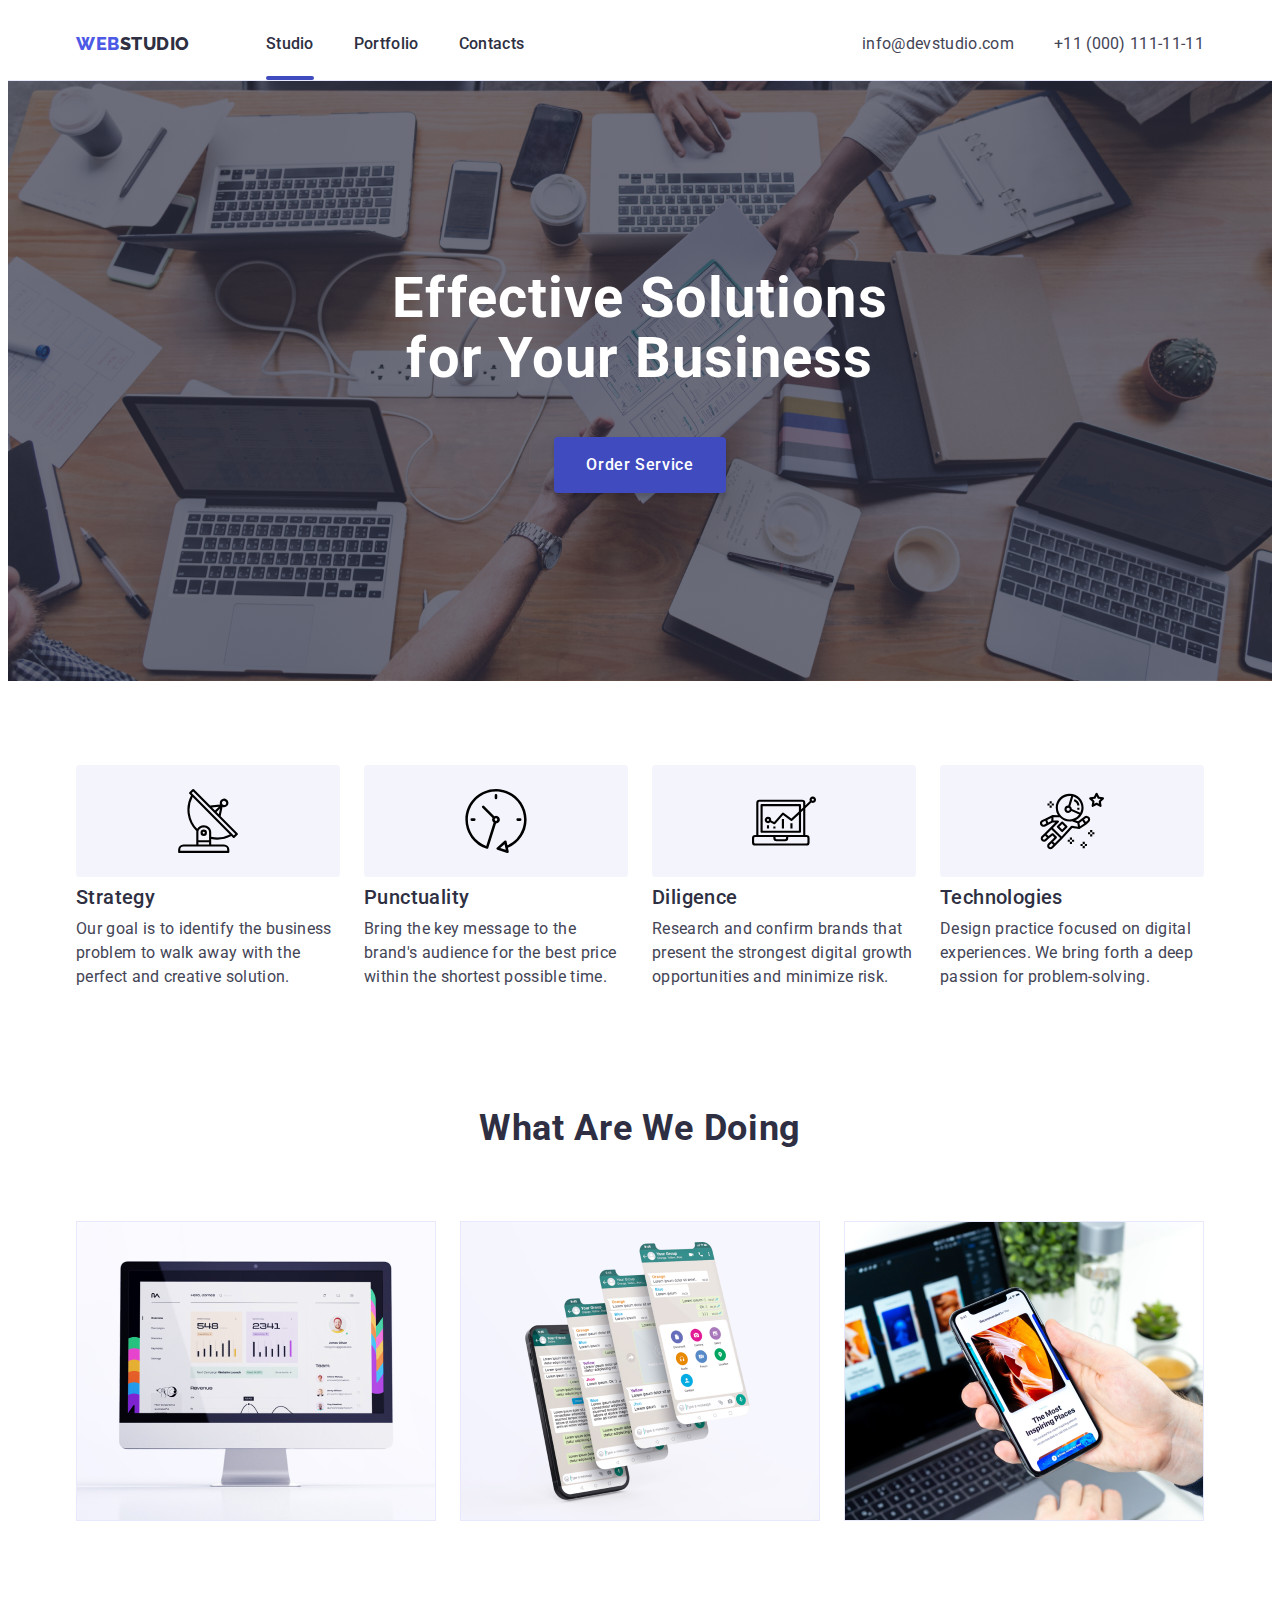
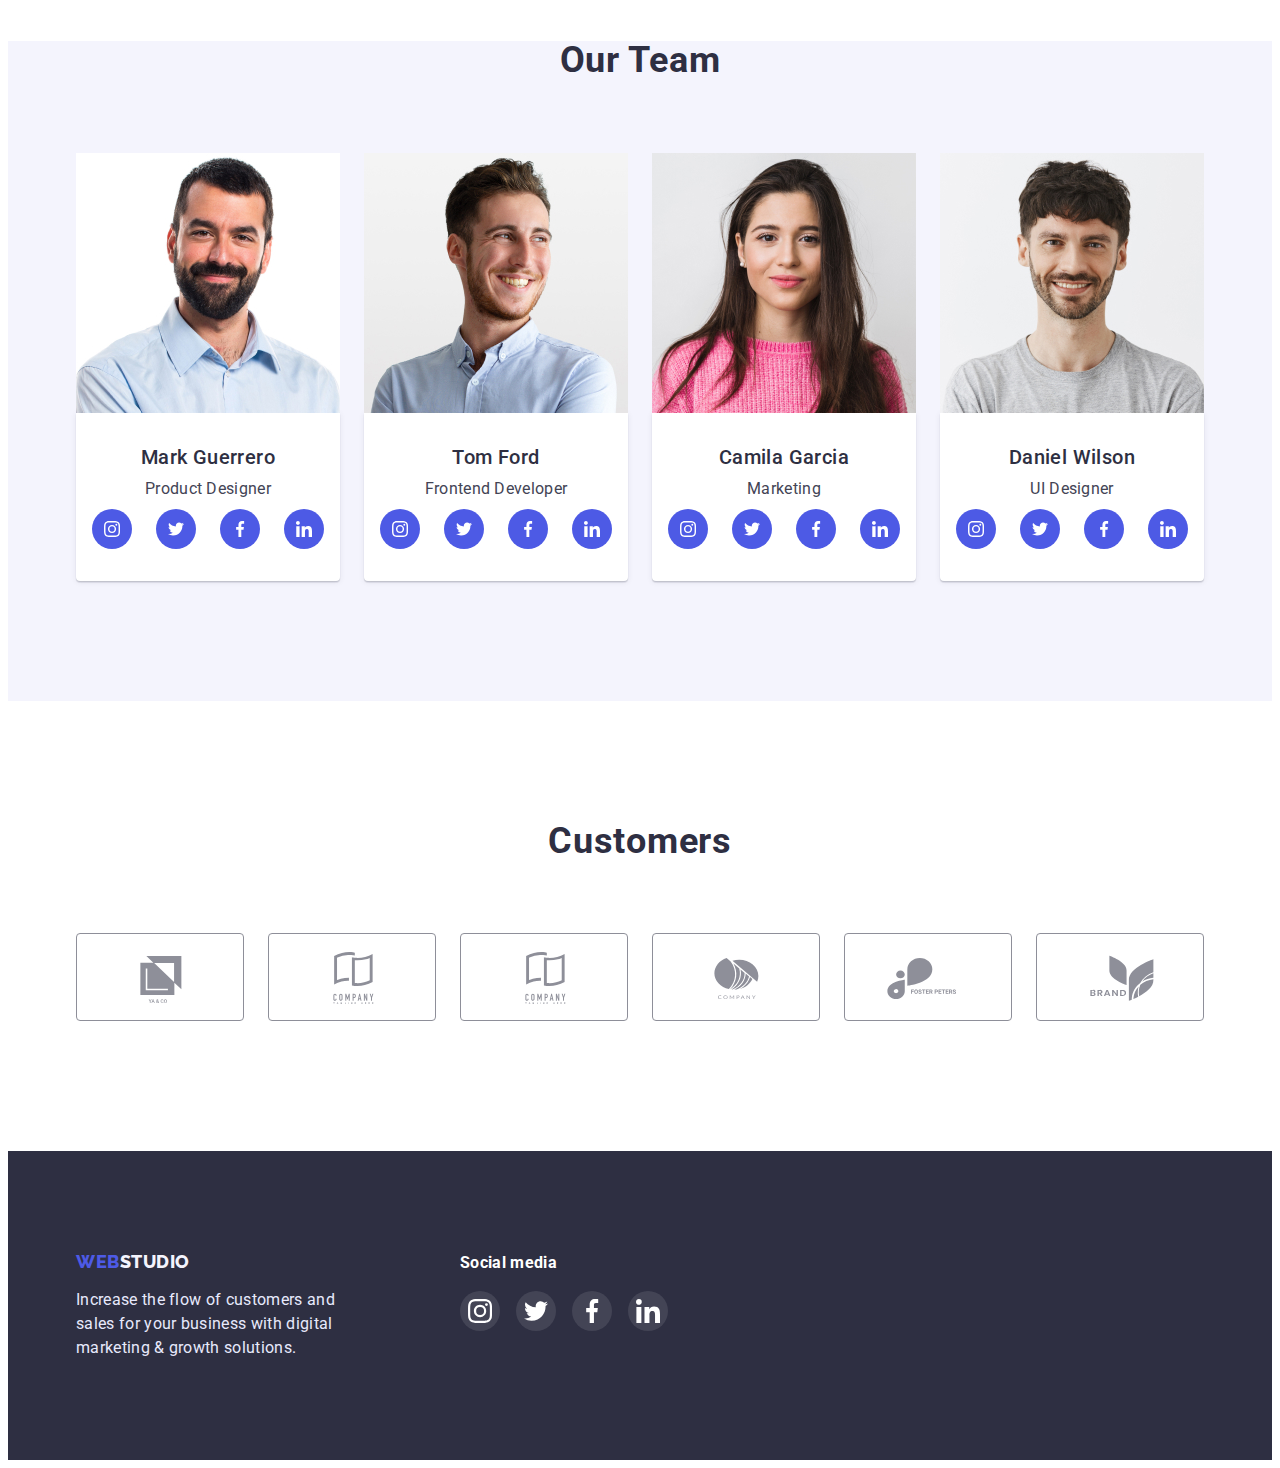
==== index.html @ 34b6ccda "Initial commit" ====
<!DOCTYPE html>
<html lang="en">
  <head>
    <meta charset="UTF-8" />
    <meta http-equiv="X-UA-Compatible" content="IE=edge" />
    <meta name="viewport" content="width=device-width, initial-scale=1.0" />
    <title>Web Studio</title>
    <link rel="preconnect" href="https://fonts.googleapis.com" />
    <link rel="preconnect" href="https://fonts.gstatic.com" crossorigin />
    <link
      href="https://fonts.googleapis.com/css2?family=Raleway:wght@800&family=Roboto:wght@400;500;700;900&display=swap"
      rel="stylesheet"
    />
    <link
      rel="stylesheet"
      href="https://cdnjs.cloudflare.com/ajax/libs/modern-normalize/1.1.0/modern-normalize.min.css"
      integrity="sha512-wpPYUAdjBVSE4KJnH1VR1HeZfpl1ub8YT/NKx4PuQ5NmX2tKuGu6U/JRp5y+Y8XG2tV+wKQpNHVUX03MfMFn9Q=="
      crossorigin="anonymous"
      referrerpolicy="no-referrer"
    />
    <link rel="stylesheet" href="./css/styles.css" />
  </head>

  <body class="page">
    <!--Шапка сайту -->
    <header class="page-header link">
      <div class="container header-container">
        <nav class="header-nav">
          <a class="page-header-logo link" href="./index.html">
            <span class="web-header">WEB</span>
            <span class="studio-header">Studio</span>
          </a>
          <ul class="site-nav list">
            <li class="site-nav-contacts active">
              <a class="pages-studio link" href="./index.html">Studio</a>
            </li>
            <li class="site-nav-contacts">
              <a class="pages-portfolio link" href="./portfolio.html"
                >Portfolio</a
              >
            </li>
            <li class="site-nav-contacts">
              <a class="pages-contacts link" href="">Contacts</a>
            </li>
          </ul>
        </nav>
        <address class="contacts list">
          <ul class="adress-nav list">
            <li class="adress-nav-contacts list">
              <a class="communication link" href="mailto:info@devstudio.com"
                >info@devstudio.com</a
              >
            </li>
            <li class="adress-nav-contacts list">
              <a class="communication link" href="tel:+110001111111"
                >+11 (000) 111-11-11</a
              >
            </li>
          </ul>
        </address>
      </div>
    </header>
    <!-- Герой -->
    <main>
      <section class="hero-index">
        <div class="container hero-wrap">
          <h1 class="title">Effective Solutions for Your Business</h1>
          <button class="order-service btn" data-modal-open type="button">
            Order Service
          </button>
        </div>
      </section>
      <section>
        <div class="container advantages-list">
          <h2 hidden class="hello">features</h2>
          <ul class="our-advantages list">
            <li class="advantages-strategy items">
              <div class="advantages-kart">
                <a class="advantages-link link" href>
                  <svg width="64px" height="64px" class="svg-icon-advantages">
                    <use href="./images/icons.svg#icon-antenna"></use>
                  </svg>
                </a>
                <h3 class="advantages">Strategy</h3>
                <p class="advantages-text">
                  Our goal is to identify the business problem to walk away with
                  the perfect and creative solution.
                </p>
              </div>
            </li>
            <li class="advantages-punctuality items">
              <div class="advantages-kart">
                <a class="advantages-link link" href>
                  <svg width="64px" height="64px" class="svg-icon-advantages">
                    <use href="./images/icons.svg#icon-clock"></use>
                  </svg>
                </a>
                <h3 class="advantages">Punctuality</h3>
                <p class="advantages-text">
                  Bring the key message to the brand's audience for the best
                  price within the shortest possible time.
                </p>
              </div>
            </li>
            <li class="advantages-diligence items">
              <div class="advantages-kart">
                <a class="advantages-link link" href>
                  <svg width="64px" height="64px" class="svg-icon-advantages">
                    <use href="./images/icons.svg#icon-diagram"></use>
                  </svg>
                </a>
                <h3 class="advantages">Diligence</h3>
                <p class="advantages-text">
                  Research and confirm brands that present the strongest digital
                  growth opportunities and minimize risk.
                </p>
              </div>
            </li>
            <li class="advantages-technologies items">
              <div class="advantages-kart">
                <a class="advantages-link link" href>
                  <svg width="64px" height="64px" class="svg-icon-advantages">
                    <use href="./images/icons.svg#icon-astronaut"></use>
                  </svg>
                </a>
                <h3 class="advantages">Technologies</h3>
                <p class="advantages-text">
                  Design practice focused on digital experiences. We bring forth
                  a deep passion for problem-solving.
                </p>
              </div>
            </li>
          </ul>
        </div>
      </section>
      <section>
        <div class="container tools">
          <h2 class="title-tools">What are we doing</h2>
          <ul class="tools-out list">
            <li>
              <img
                class="komp"
                src="./images/img/img1.jpg"
                alt="komp"
                width="360"
                height="300"
              />
            </li>
            <li>
              <img
                class="smartfon"
                src="./images/img/img2.jpg"
                alt="smartfon"
                width="360"
                height="300"
              />
            </li>
            <li>
              <img
                class="kombi"
                src="./images/img/img3.jpg"
                alt="kombi"
                width="360"
                height="300"
              />
            </li>
          </ul>
        </div>
      </section>
      <!-- section 4 -->
      <section class="teams-list">
        <div class="container out-team">
          <h2 class="teams">Our Team</h2>
          <ul class="team-information list">
            <li class="team-member">
              <img
                class="team-foto"
                src="./images/team/TeamCard1.jpg"
                alt="foto"
                width="264"
                height="260"
              />
              <div class="team-info">
                <h3 class="advantages-team">Mark Guerrero</h3>
                <p class="text-team">Product Designer</p>
                <ul class="soc-list list">
                  <li class="soc-item">
                    <a class="soc-link link" href="#">
                      <svg width="16px" height="16px" class="svg-icon">
                        <use href="./images/icons.svg#icon-instagram-1-1"></use>
                      </svg>
                    </a>
                  </li>
                  <li class="soc-item">
                    <a class="soc-link link" href="#">
                      <svg width="16px" height="16px" class="svg-icon">
                        <use href="./images/icons.svg#icon-twitter-1-1"></use>
                      </svg>
                    </a>
                  </li>
                  <li class="soc-item">
                    <a class="soc-link link" href="#">
                      <svg width="16px" height="16px" class="svg-icon">
                        <use href="./images/icons.svg#icon-facebook-1-1"></use>
                      </svg>
                    </a>
                  </li>
                  <li class="soc-item">
                    <a class="soc-link link" href="#">
                      <svg width="16px" height="16px" class="svg-icon">
                        <use href="./images/icons.svg#icon-linkedin-1-1"></use>
                      </svg>
                    </a>
                  </li>
                </ul>
              </div>
            </li>
            <li class="team-member">
              <img
                class="team-foto"
                src="./images/team/TeamCard2.jpg"
                alt="foto"
                width="264"
                height="260"
              />
              <div class="team-info">
                <h3 class="advantages-team">Tom Ford</h3>
                <p class="text-team">Frontend Developer</p>
                <ul class="soc-list list">
                  <li class="soc-item">
                    <a class="soc-link link" href>
                      <svg width="16px" height="16px" class="svg-icon">
                        <use href="./images/icons.svg#icon-instagram-1-1"></use>
                      </svg>
                    </a>
                  </li>
                  <li class="soc-item">
                    <a class="soc-link link" href>
                      <svg width="16px" height="16px" class="svg-icon">
                        <use href="./images/icons.svg#icon-twitter-1-1"></use>
                      </svg>
                    </a>
                  </li>
                  <li class="soc-item">
                    <a class="soc-link link" href>
                      <svg width="16px" height="16px" class="svg-icon">
                        <use href="./images/icons.svg#icon-facebook-1-1"></use>
                      </svg>
                    </a>
                  </li>
                  <li class="soc-item">
                    <a class="soc-link link" href>
                      <svg width="16px" height="16px" class="svg-icon">
                        <use href="./images/icons.svg#icon-linkedin-1-1"></use>
                      </svg>
                    </a>
                  </li>
                </ul>
              </div>
            </li>
            <li class="team-member">
              <img
                class="team-foto"
                src="./images/team/TeamCard3.jpg"
                alt="foto"
                width="264"
                height="260"
              />
              <div class="team-info">
                <h3 class="advantages-team">Camila Garcia</h3>
                <p class="text-team">Marketing</p>
                <ul class="soc-list list">
                  <li class="soc-item">
                    <a class="soc-link link" href>
                      <svg width="16px" height="16px" class="svg-icon">
                        <use href="./images/icons.svg#icon-instagram-1-1"></use>
                      </svg>
                    </a>
                  </li>
                  <li class="soc-item">
                    <a class="soc-link link" href>
                      <svg width="16px" height="16px" class="svg-icon">
                        <use href="./images/icons.svg#icon-twitter-1-1"></use>
                      </svg>
                    </a>
                  </li>
                  <li class="soc-item">
                    <a class="soc-link link" href>
                      <svg width="16px" height="16px" class="svg-icon">
                        <use href="./images/icons.svg#icon-facebook-1-1"></use>
                      </svg>
                    </a>
                  </li>
                  <li class="soc-item">
                    <a class="soc-link link" href>
                      <svg width="16px" height="16px" class="svg-icon">
                        <use href="./images/icons.svg#icon-linkedin-1-1"></use>
                      </svg>
                    </a>
                  </li>
                </ul>
              </div>
            </li>
            <li class="team-member">
              <img
                class="team-foto"
                src="./images/team/TeamCard4.jpg"
                alt="foto"
                width="264"
                height="260"
              />
              <div class="team-info">
                <h3 class="advantages-team">Daniel Wilson</h3>
                <p class="text-team">UI Designer</p>
                <ul class="soc-list list">
                  <li class="soc-item">
                    <a class="soc-link link" href>
                      <svg width="16px" height="16px" class="svg-icon">
                        <use href="./images/icons.svg#icon-instagram-1-1"></use>
                      </svg>
                    </a>
                  </li>
                  <li class="soc-item">
                    <a class="soc-link link" href>
                      <svg width="16px" height="16px" class="svg-icon">
                        <use href="./images/icons.svg#icon-twitter-1-1"></use>
                      </svg>
                    </a>
                  </li>
                  <li class="soc-item">
                    <a class="soc-link link" href>
                      <svg width="16px" height="16px" class="svg-icon">
                        <use href="./images/icons.svg#icon-facebook-1-1"></use>
                      </svg>
                    </a>
                  </li>
                  <li class="soc-item">
                    <a class="soc-link link" href>
                      <svg width="16px" height="16px" class="svg-icon">
                        <use href="./images/icons.svg#icon-linkedin-1-1"></use>
                      </svg>
                    </a>
                  </li>
                </ul>
              </div>
            </li>
          </ul>
        </div>
      </section>
      <!-- section 5 -->
      <section>
        <div class="container customers-lists">
          <h2 class="customers">Customers</h2>
          <ul class="Customers-list list">
            <li class="customers-item">
              <a class="customer-link link" href>
                <svg width="104px" height="56px" class="svg-icon-cust">
                  <use href="./images/icons.svg#icon-Logo-1"></use>
                </svg>
              </a>
            </li>
            <li class="customers-item">
              <a class="customer-link link" href>
                <svg width="104px" height="56px" class="svg-icon-cust">
                  <use href="./images/icons.svg#icon-Logo-2"></use>
                </svg>
              </a>
            </li>
            <li class="customers-item">
              <a class="customer-link link" href>
                <svg width="104px" height="56px" class="svg-icon-cust">
                  <use href="./images/icons.svg#icon-Logo-2"></use>
                </svg>
              </a>
            </li>
            <li class="customers-item">
              <a class="customer-link link" href>
                <svg width="104px" height="56px" class="svg-icon-cust">
                  <use href="./images/icons.svg#icon-Logo-3"></use>
                </svg>
              </a>
            </li>
            <li class="customers-item">
              <a class="customer-link link" href>
                <svg width="104px" height="56px" class="svg-icon-cust">
                  <use href="./images/icons.svg#icon-Logo-4"></use>
                </svg>
              </a>
            </li>
            <li class="customers-item">
              <a class="customer-link link" href>
                <svg width="104px" height="56px" class="svg-icon-cust">
                  <use href="./images/icons.svg#icon-Logo-5"></use>
                </svg>
              </a>
            </li>
          </ul>
        </div>
      </section>
    </main>

    <!-- Підвал -->
    <footer class="page-footer">
      <div class="container footer-container-top">
        <div class="footer-container">
          <a class="page-footer-logo link" href="./index.html">
            <span class="web-header">WEB</span>
            <span class="studio-footer">Studio</span>
          </a>
          <p class="footer-text">
            Increase the flow of customers and sales for your business with
            digital marketing & growth solutions.
          </p>
        </div>
        <div class="soc-footer">
          <h3 class="soc-media">Social media</h3>
          <ul class="footer-lincs list">
            <li class="soc-item-footer">
              <a class="soc-link-footer link" href>
                <svg width="16px" height="16px" class="svg-icon-footer">
                  <use href="./images/icons.svg#icon-instagram-2"></use>
                </svg>
              </a>
            </li>
            <li class="soc-item-footer">
              <a class="soc-link-footer link" href>
                <svg width="16px" height="16px" class="svg-icon-footer">
                  <use href="./images/icons.svg#icon-twitter-1"></use>
                </svg>
              </a>
            </li>
            <li class="soc-item-footer">
              <a class="soc-link-footer link" href>
                <svg width="16px" height="16px" class="svg-icon-footer">
                  <use href="./images/icons.svg#icon-facebook-1"></use>
                </svg>
              </a>
            </li>
            <li class="soc-item-footer">
              <a class="soc-link-footer link" href>
                <svg width="16px" height="16px" class="svg-icon-footer">
                  <use href="./images/icons.svg#icon-linkedin-1"></use>
                </svg>
              </a>
            </li>
          </ul>
        </div>
      </div>
    </footer>
    <div class="backdrop is-hidden" data-modal>
      <div class="modal">
        <button class="modal-close" type="button" data-modal-close>
          <svg class="close-modal-svg" width="8" height="8">
            <use href="./images/symbol-defs.svg#icon-cross"></use>
          </svg>
        </button>
      </div>
    </div>
    <script src="./js/modal.js"></script>
  </body>
</html>
---- css/styles.css ----
:root {
  --primary-brand-color: #4d5ae5;
  --pressed-state-color: #404bbf;
  --dark-color: #2e2f42;
  --success-color: #31d0aa;
  --text-color: #434455;
  --subtle-text-color: #8e8f99;
  --accent-color: #e7e9fc;
  --light-color: #f4f4fd;
  --modal-overlay-color: #2e2f42;
  --hero-background-color: #2e2f42;
}

*,
*::before,
*::after {
  box-sizing: border-box;
}

p,
h1,
h2,
h3,
h4,
h5,
h6 {
  margin: 0;
}

ul {
  padding-left: 0;
  margin: 0;
}

address {
  font-style: normal;
}

img {
  display: block;
}

body {
  font-family: "Roboto", sans-serif;
  color: #434455;
  background-color: white;
}

/* index */
.page {
  font-family: "Roboto", sans-serif;
  color: #434455;
  background-color: white;
}

.page-header {
  display: flex;
  background-color: #ffffff;
  border-bottom: 1px solid #e7e9fc;
}

.link {
  text-decoration: none;
}

.container {
  max-width: 1158px;
  padding-left: 15px;
  padding-right: 15px;
  margin: 0 auto;
}

.header-container {
  display: flex;
  align-items: center;
  margin-right: auto;
  width: 1158px;
  height: 72px;
  left: 0;
  top: 0;
}

.header-nav {
  display: flex;
  align-items: center;
  margin-right: auto;
}

.page-header-logo {
  font-family: "Raleway", sans-serif;
  font-style: normal;
  font-weight: 800;
  font-size: 18px;
  line-height: 1.17;
  letter-spacing: 0.03em;
  text-transform: uppercase;
  color: #4d5ae5;
  text-decoration: none;
  margin-right: 76px;
  display: flex;
  flex-direction: row;
  align-items: flex-start;
  padding: 0;
}

.page-header-logo:hover {
  color: #404bbf;
}

.page-header-logo:focus {
  color: #404bbf;
}

.studio-header {
  color: #2e2f42;
  transition: color 250ms;
  transition-timing-function: cubic-bezier(0.4, 0, 0.2, 1);
}

.web-header {
  transition: color 250ms;
  transition-timing-function: cubic-bezier(0.4, 0, 0.2, 1);
}

.studio-header:hover {
  color: #404bbf;
}

.studio-header:focus {
  color: #404bbf;
}

.site-nav {
  font-family: "Roboto";
  font-style: normal;
  font-weight: 500;
  font-size: 16px;
  line-height: 24px;
  letter-spacing: 0.02em;
  color: #2e2f42;
  display: flex;
  gap: 40px;
}

.list {
  list-style: none;
}

.site-nav-contacts {
  color: var(--dark-color);
  list-style: none;
  text-decoration: none;
  display: flex;
}

.site-nav-contacts a {
  position: relative;
  color: #2e2f42;
}

.site-nav-contacts a:hover,
.site-nav-contacts a:focus {
  color: #404bbf;
}

.site-nav-contacts.active a::after {
  content: "";
  position: absolute;
  width: 100%;
  height: 4px;
  left: 0px;
  top: 44px;
  background: #404bbf;
  border-radius: 2px;
}

.site-nav-contacts:not(.active) a::after {
  content: "";
  position: absolute;
  width: 0;
  height: 0;
}

.contacts {
  font-family: "Roboto";
  font-style: normal;
  font-weight: 400;
  font-size: 16px;
  line-height: 24px;
  letter-spacing: 0.02em;
  color: #434455;
}

.contacts a {
  color: #434455;
}

.contacts :hover,
.contacts :focus {
  color: #404bbf;
}

.adress-nav {
  font-family: "Roboto";
  font-style: normal;
  font-weight: 400;
  font-size: 16px;
  line-height: 1.5;
  letter-spacing: 0.02em;
  color: #434455;
  display: flex;
  gap: 40px;
}

.communication {
  transition: color 250ms;
  transition-timing-function: cubic-bezier(0.4, 0, 0.2, 1);
}

.hero-index {
  background-color: #2e2f42;
  max-width: 1440px;
  margin: 0 auto;
  background-image: linear-gradient(rgb(46, 47, 66, 0.7), rgb(46, 47, 66, 0.7)),
    url(../images/peopleoffice.jpg);
  background-repeat: no-repeat;
  background-position: center;
  padding-top: 188px;
  padding-bottom: 188px;
}

.title {
  width: 496px;
  font-family: "Roboto";
  font-style: normal;
  font-weight: 700;
  font-size: 56px;
  line-height: 1.07;
  text-align: center;
  letter-spacing: 0.02em;
  color: #ffffff;
  margin: 0 auto;
  margin-bottom: 48px;
}

.btn {
  align-items: flex-start;
  border: none;
  background: #404bbf;
  box-shadow: 0 4px 4px rgb(0, 0, 0, 0.15);
  border-radius: 4px;
  cursor: pointer;
  margin: 0 auto;
  font-family: "Roboto", sans-serif;
  font-style: normal;
  font-weight: 500;
  font-size: 16px;
  line-height: 1.5;
  display: flex;
  align-items: center;
  letter-spacing: 0.04em;
  color: #ffffff;
  padding: 16px 32px;
  transition: color 250ms cubic-bezier(0.4, 0, 0.2, 1);
}

.btn:hover,
.btn:focus {
  background: #4d5ae5;
  box-shadow: 0 1px 6px rgb(46, 47, 66, 0.08), 0 1px 1px rgb(46, 47, 66, 0.16),
    0 2px 1px rgb(46, 47, 66, 0.08);
  border-radius: 4px;
  color: #ffffff;
  transition: color 250ms cubic-bezier(0.4, 0, 0.2, 1);
}

.advantages-list {
  margin: 0 auto;
  padding-bottom: 120px;
  padding-top: 84px;
  display: flex;
  gap: 24px;
  align-items: center;
}

.our-advantages {
  display: flex;
  gap: 24px;
  align-items: center;
}

.items {
  max-width: 264px;
  max-height: 104px;
}

.advantages-link {
  width: 264px;
  height: 112px;
  border-radius: 4px;
  background-color: #f4f4fd;
  display: flex;
  align-items: center;
  justify-content: center;
  margin-bottom: 8px;
}

.advantages {
  font-family: "Roboto";
  font-style: normal;
  font-weight: 500;
  font-size: 20px;
  line-height: 1.2;
  letter-spacing: 0.02em;
  color: #2e2f42;
  margin-bottom: 8px;
}

.advantages-text {
  font-family: "Roboto";
  font-style: normal;
  font-weight: 400;
  font-size: 16px;
  line-height: 1.5;
  letter-spacing: 0.02em;
  color: #434455;
}

.tools {
  padding-top: 120px;
  padding-bottom: 120px;
  background-color: white;
}

.title-tools {
  font-family: "Roboto";
  font-style: normal;
  font-size: 36px;
  line-height: 1.11;
  text-align: center;
  letter-spacing: 0.02em;
  text-transform: capitalize;
  margin: 0 auto;
  color: #2e2f42;
}

.tools-out {
  display: flex;
  margin-top: 72px;
  column-gap: 24px;
  row-gap: 48px;
}

.komp {
  padding-left: 0;
  display: block;
  max-width: 100%;
  height: auto;
}

.smartfon {
  display: block;
  max-width: 100%;
  height: auto;
}

.kombi {
  display: block;
  max-width: 100%;
  height: auto;
}

.teams-list {
  background: #f4f4fd;
}

.out-team {
  padding-bottom: 120px;
}

.teams {
  font-family: "Roboto";
  font-style: normal;
  font-weight: 700;
  font-size: 36px;
  line-height: 1.11;
  text-align: center;
  letter-spacing: 0.02em;
  text-transform: capitalize;
  color: #2e2f42;
  margin-bottom: 72px;
}

.team-information {
  font-family: "Roboto";
  font-style: normal;
  font-weight: 500;
  font-size: 20px;
  line-height: 1.2;
  letter-spacing: 0.02em;
  color: #2e2f42;
  display: flex;
  column-gap: 24px;
  row-gap: 48px;
}

.team-foto {
  display: block;
  max-width: 100%;
  height: auto;
}

.team-info {
  padding: 32px 16px;
  background-color: #ffffff;
  box-shadow: 0 1px 6px rgb(46, 47, 66, 0.08), 0 1px 1px rgb(46, 47, 66, 0.16),
    0 2px 1px rgb(46, 47, 66, 0.08);
  border-radius: 0 0 4px 4px;
}

.advantages-team {
  font-family: "Roboto";
  font-style: normal;
  font-weight: 500;
  font-size: 20px;
  line-height: 1.2;
  letter-spacing: 0.02em;
  color: #2e2f42;
  text-align: center;
  margin-bottom: 8px;
}

.text-team {
  font-family: "Roboto";
  font-style: normal;
  font-weight: 400;
  font-size: 16px;
  line-height: 1.5;
  letter-spacing: 0.02em;
  color: #434455;
  text-align: center;
}

.soc-list {
  display: flex;
  justify-content: center;
  gap: 24px;
  margin-top: 8px;
}

.soc-item {
  width: 40px;
  height: 40px;
}

.soc-link {
  width: 100%;
  height: 100%;
  border-radius: 50%;
  background-color: #4d5ae5;
  display: flex;
  align-items: center;
  justify-content: center;
  transition: background-color 250ms;
  transition-timing-function: cubic-bezier(0.4, 0, 0.2, 1);
}

.soc-link:hover,
.soc-link:focus {
  background-color: #404bbf;
  border-color: #404bbf;
}

.svg-icon {
  fill: white;
}

.customers-lists {
  padding-bottom: 130px;
  padding-top: 120px;
}

.customers {
  font-style: normal;
  font-weight: 700;
  font-size: 36px;
  line-height: 40px;
  text-align: center;
  letter-spacing: 0.02em;
  text-transform: capitalize;
  color: #2e2f42;
  margin-bottom: 72px;
}

.Customers-list {
  display: flex;
  justify-content: center;
  gap: 24px;
}

.customers-item {
  width: 168px;
  height: 88px;
  transition: color 250ms;
  transition-timing-function: cubic-bezier(0.4, 0, 0.2, 1);
}

.customers-item :hover {
  color: #404bbf;
  border-color: #404bbf;
}

.customers-item :focus {
  color: #404bbf;
  border-color: #404bbf;
}

.customer-link {
  width: 100%;
  height: 100%;
  background-color: rgb(255, 255, 255, 0.1);
  display: flex;
  align-items: center;
  justify-content: center;
  border: #8e8f99 solid 1px;
  border-radius: 4px;
  color: #8e8f99;
}

.svg-icon-cust {
  fill: currentColor;
}

.page-footer {
  background-color: #2e2f42;
}

.footer-container-top {
  padding-top: 100px;
  padding-bottom: 100px;
  display: flex;
}

.page-footer-logo {
  font-family: "Raleway", sans-serif;
  font-weight: 800;
  font-size: 18px;
  line-height: 1.17;
  letter-spacing: 0.03em;
  text-transform: uppercase;
  color: #4d5ae5;
  text-decoration: none;
  display: flex;
  transition: color 250ms;
  transition-timing-function: cubic-bezier(0.4, 0, 0.2, 1);
}

.page-footer-logo:hover {
  color: #404bbf;
}

.page-footer-logo:focus {
  color: #404bbf;
}

.studio-footer {
  color: #f4f4fd;
  transition: color 250ms;
  transition-timing-function: cubic-bezier(0.4, 0, 0.2, 1);
}

.web-footer {
  transition: color 250ms;
  transition-timing-function: cubic-bezier(0.4, 0, 0.2, 1);
}

.studio-footer:hover {
  color: #404bbf;
}

.studio-footer:focus {
  color: #404bbf;
}

.footer-text {
  font-style: normal;
  font-weight: 400;
  font-size: 16px;
  line-height: 24px;
  letter-spacing: 0.02em;
  color: #e7e9fc;
  display: flex;
  width: 264px;
  left: 155px;
  top: 2435px;
  margin-top: 16px;
}

.soc-footer {
  margin-left: 120px;
}

.soc-media {
  font-style: normal;
  font-size: 16px;
  line-height: 24px;
  letter-spacing: 0.02em;
  color: #ffffff;
}

.footer-lincs {
  display: flex;
  gap: 16px;
  margin-top: 16px;
}

.soc-item-footer {
  width: 40px;
  height: 40px;
  transition: color 250ms;
  transition-timing-function: cubic-bezier(0.4, 0, 0.2, 1);
}

.soc-item-footer:hover .svg-icon-footer {
  fill: white;
}

.soc-item-footer:focus .svg-icon-footer {
  fill: white;
}

.soc-link-footer {
  width: 100%;
  height: 100%;
  border-radius: 50%;
  background-color: rgba(255, 255, 255, 0.1);
  display: flex;
  align-items: center;
  justify-content: center;
  transition: background-color 250ms;
  transition-timing-function: cubic-bezier(0.4, 0, 0.2, 1);
}

.soc-link-footer:is(:hover, :focus) {
  background-color: #31d0aa;
}

.svg-icon-footer {
  fill: white;
  width: 24px;
  height: 24px;
}

.pages-studio,
.pages-portfolio,
.pages-contacts {
  color: #2e2f42;
  list-style: none;
  text-decoration: none;
  transition: color 250ms;
  transition-timing-function: cubic-bezier(0.4, 0, 0.2, 1);
}

/* .adress-nav-contacts {
}
.communication {
}
.hero-wrap {
}

.hello {
}
.advantages-strategy {
}
.advantages-kart {
}
.svg-icon-advantages {
}
.advantages-punctuality {
}
.advantages-diligence {
}
.advantages-technologies {
}
.team-member {
}
.footer-container {
} */

/* Portfolio */

.hero {
  padding-top: 96px;
  padding-bottom: 72px;
}

.hello {
  font-family: "Roboto";
  font-style: normal;
  font-weight: 700;
  font-size: 56px;
  line-height: 1.07;
  text-align: center;
  letter-spacing: 0.02em;
  color: #ffffff;
  margin: 0 auto;
  padding: 188px 472px 48px;
}

.hero-container {
  padding-bottom: 113px;
}

.navigation {
  display: flex;
  flex-direction: row;
  justify-content: center;
  border: transparent;
  text-transform: none;
  color: #4d5ae5;
  background-color: white;
  gap: 24px;
}

.menu-list {
  max-width: 360px;
  max-height: 420px;
  background: white;
  border: #e7e9fc solid 1px;
  border-radius: 4px;
}

.button {
  font-family: "Roboto", sans-serif;
  font-style: normal;
  font-weight: 500;
  font-size: 16px;
  line-height: 1.5;
  display: flex;
  align-items: center;
  text-align: center;
  letter-spacing: 0.04em;
  color: #4d5ae5;
  cursor: pointer;
  border: none;
  padding: 12px 24px;
  background: #f4f4fd;
  border: #e7e9fc solid 1px;
  border-radius: 4px;
  transition: color 250ms;
  transition-timing-function: cubic-bezier(0.4, 0, 0.2, 1);
}

.button:hover,
.button:focus,
.button:active {
  background: #404bbf;
  box-shadow: 0px 3px 1px rgba(0, 0, 0, 0.1), 0px 2px 1px rgba(0, 0, 0, 0.08),
    0px 2px 2px rgba(126, 47, 47, 0.12);
  border-radius: 4px;
  color: #ffffff;
  transition: color 250ms;
  transition-timing-function: cubic-bezier(0.4, 0, 0.2, 1);
}

.sites {
  display: flex;
  flex-wrap: wrap;
  column-gap: 24px;
  row-gap: 48px;
  margin-top: 72px;
}

.sites-list {
  max-width: calc((100% - 48px) / 3);
  transition: box-shadow 250ms cubic-bezier(0.4, 0, 0.2, 1);
}
.sites-list:is(:hover, :focus) {
  box-shadow: 0px 1px 6px rgba(46, 47, 66, 0.08),
    0px 1px 1px rgba(46, 47, 66, 0.16), 0px 2px 1px rgba(46, 47, 66, 0.08);
}
.sites-list:hover .overlay-text,
.our-sites:focus .overlay-text {
  transform: translate(0, 0);
}

.box {
  position: relative;
  overflow: hidden;
}

.overlay {
  position: absolute;
  width: 100%;
  height: 100%;
  transform: translateY(100%);
  transition: transform 250ms cubic-bezier(0.4, 0, 0.2, 1);
  font-weight: 400;
  font-size: 16px;
  line-height: 1.5;
  letter-spacing: 0.02em;
  color: #f4f4fd;
  background-color: #4d5ae5;
  padding-left: 32px;
  padding-right: 32px;
  padding-top: 40px;
  padding-bottom: 20px;
}

.overlay-text {
  font-size: 16px;
  line-height: 1.5;
  letter-spacing: 0.02em;
  color: #f4f4fd;
  background-color: #4d5ae5;
  padding: 40px 32px 164px 32px;
  position: absolute;
  top: 0;
  left: 0;
  width: 100%;
  height: 100%;
  transform: translateY(100%);
  transition: transform 500ms linear;
}

.kart {
  background: #ffffff;
  border: 1px solid #e7e9fc;
}

.app {
  font-family: "Roboto", sans-serif;
  font-style: normal;
  font-weight: 500;
  font-size: 20px;
  line-height: 1.2;
  letter-spacing: 0.02em;
  color: #2e2f42;
  margin-top: 32px;
  margin-left: 16px;
}

.text {
  font-family: "Roboto", sans-serif;
  font-style: normal;
  font-weight: 400;
  font-size: 16px;
  line-height: 1.5;
  letter-spacing: 0.02em;
  color: #434455;
  padding-bottom: 32px;
  margin-left: 16px;
}

.backdrop {
  position: fixed;
  top: 0;
  width: 100%;
  height: 100%;
  background-color: rgba(46, 47, 66, 0.4);
  transition: opacity 300ms linear, visibility 300ms linear;
}

.modal {
  width: 408px;
  min-height: 576px;
  background: #fcfcfc;
  box-shadow: 0px 1px 1px rgba(0, 0, 0, 0.14), 0px 1px 3px rgba(0, 0, 0, 0.12),
    0px 2px 1px rgba(0, 0, 0, 0.2);
  border-radius: 4px;
  position: absolute;
  top: 50%;
  left: 50%;
  transform: translate(-50%, -50%);
  padding: 24px;
}

.modal-close {
  position: absolute;
  top: 24px;
  right: 24px;
  display: flex;
  justify-content: center;
  align-items: center;
  width: 24px;
  height: 24px;
  background-color: transparent;
  border: 1px solid rgba(0, 0, 0, 0.1);
  border-radius: 50%;
  background: #e7e9fc;
  transition: background-color 250ms cubic-bezier(0.4, 0, 0.2, 1),
    fill 250ms cubic-bezier(0.4, 0, 0.2, 1);
}

.modal-close:hover,
.modal-close:focus {
  background-color: #404bbf;
}

.is-hidden {
  opacity: 0;
  visibility: hidden;
  pointer-events: none;
}

.close-modal-svg {
  fill: #000000;
  filter: drop-shadow(0px 4px 4px rgba(0, 0, 0, 0.25));
  justify-content: center;
  align-items: center;
}
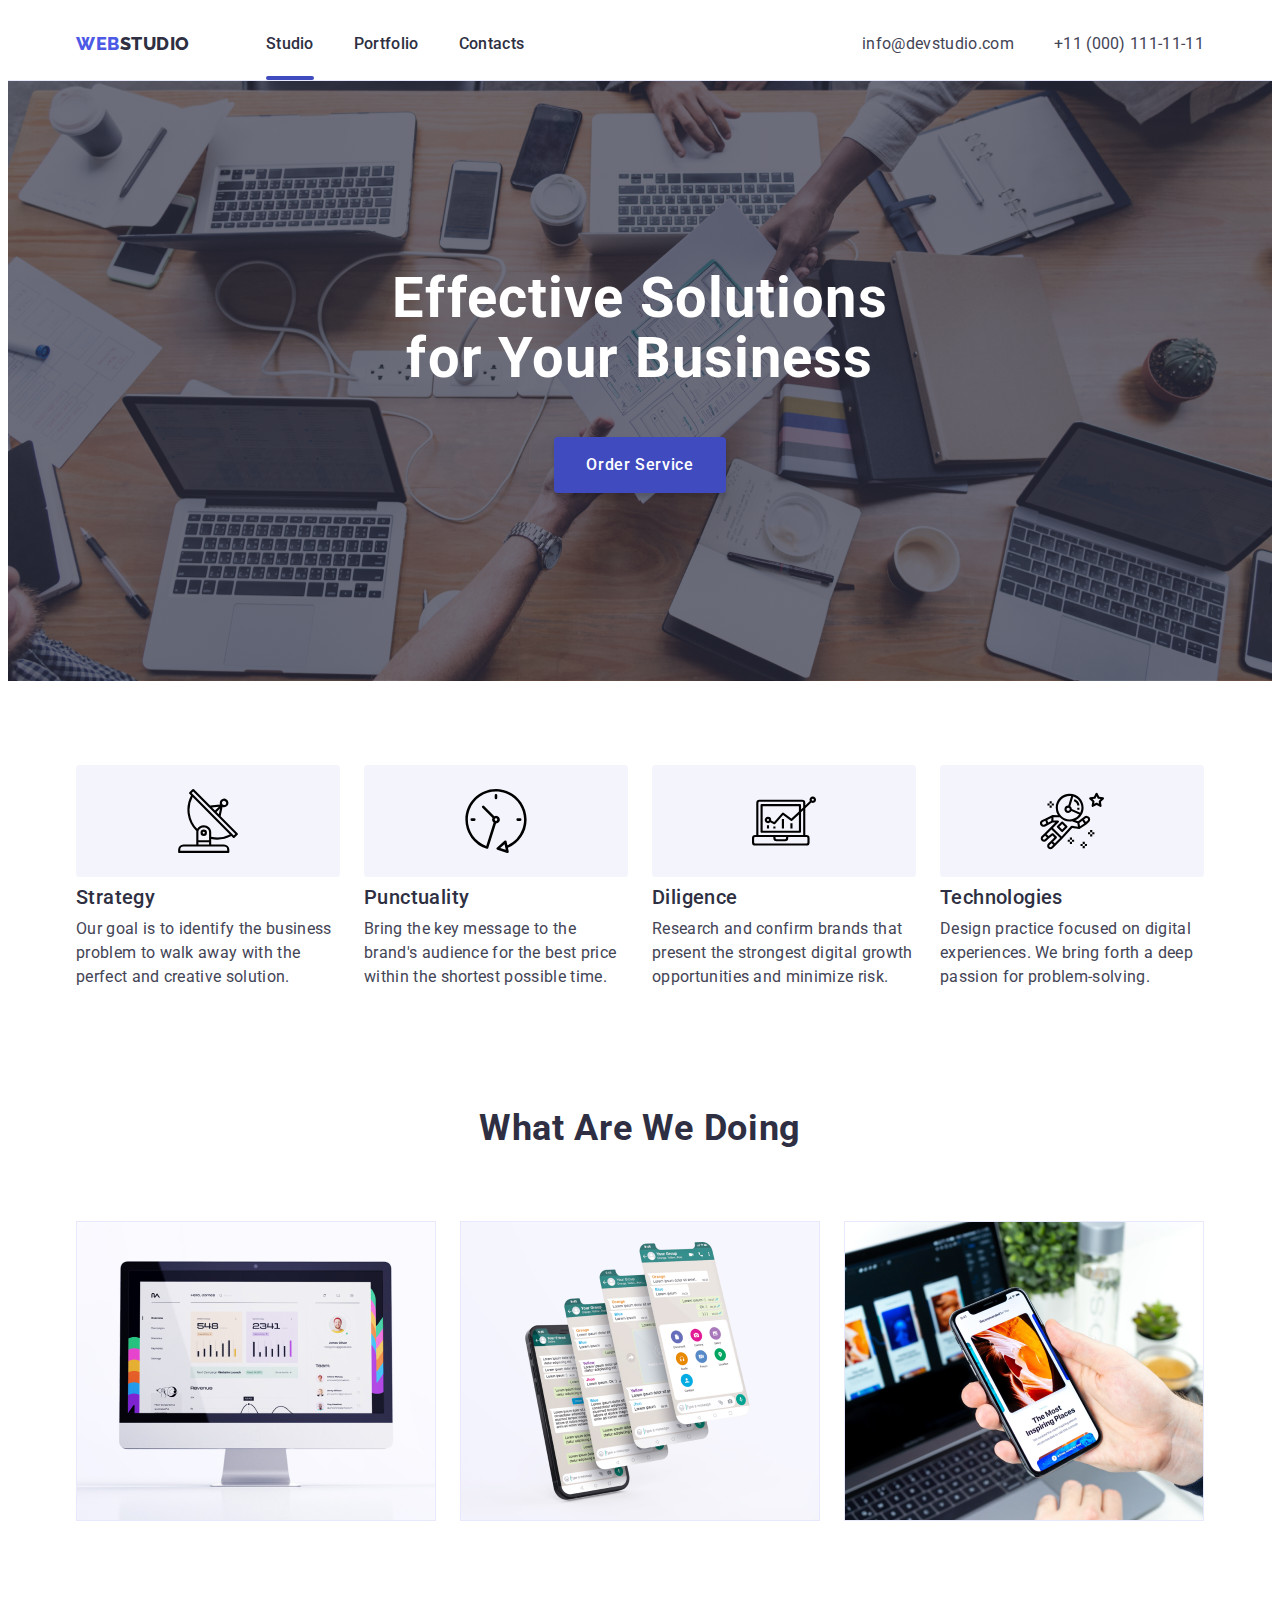
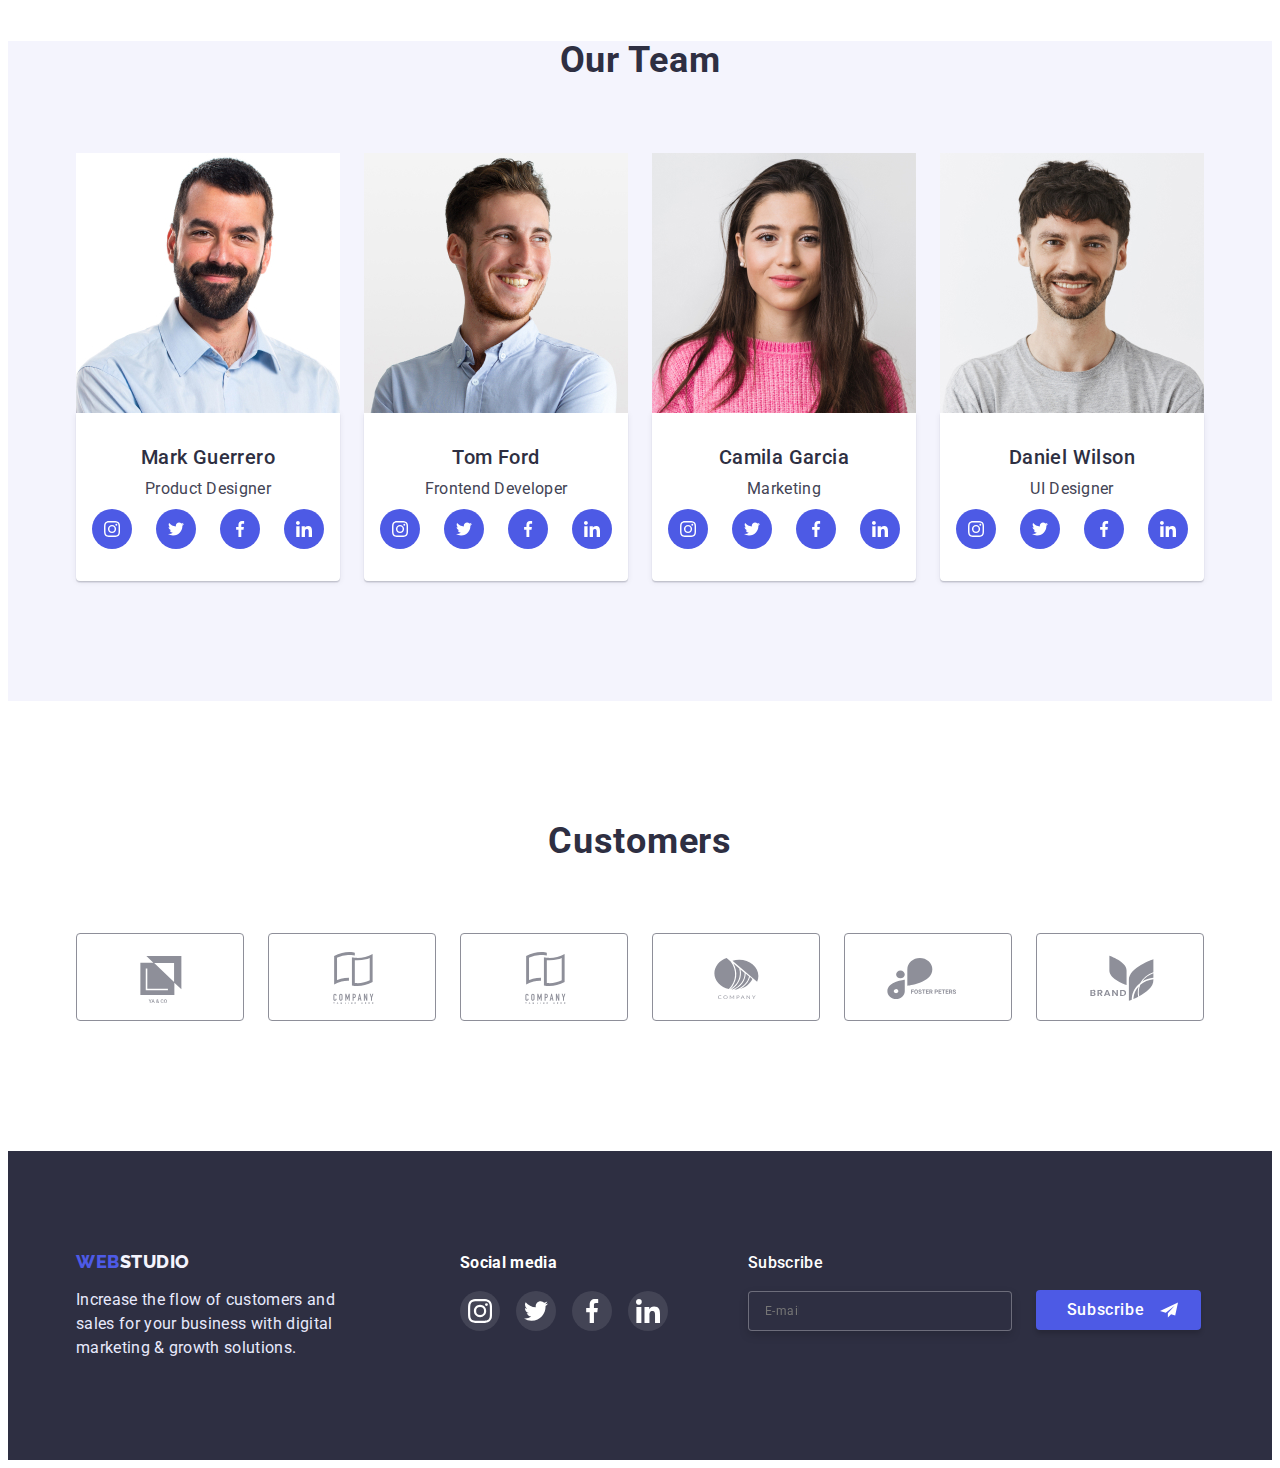
==== commit 75bb17b8: "1" ====
--- a/index.html
+++ b/index.html
@@ -1,461 +1,465 @@
 <!DOCTYPE html>
 <html lang="en">
-  <head>
-    <meta charset="UTF-8" />
-    <meta http-equiv="X-UA-Compatible" content="IE=edge" />
-    <meta name="viewport" content="width=device-width, initial-scale=1.0" />
-    <title>Web Studio</title>
-    <link rel="preconnect" href="https://fonts.googleapis.com" />
-    <link rel="preconnect" href="https://fonts.gstatic.com" crossorigin />
-    <link
-      href="https://fonts.googleapis.com/css2?family=Raleway:wght@800&family=Roboto:wght@400;500;700;900&display=swap"
-      rel="stylesheet"
-    />
-    <link
-      rel="stylesheet"
-      href="https://cdnjs.cloudflare.com/ajax/libs/modern-normalize/1.1.0/modern-normalize.min.css"
-      integrity="sha512-wpPYUAdjBVSE4KJnH1VR1HeZfpl1ub8YT/NKx4PuQ5NmX2tKuGu6U/JRp5y+Y8XG2tV+wKQpNHVUX03MfMFn9Q=="
-      crossorigin="anonymous"
-      referrerpolicy="no-referrer"
-    />
-    <link rel="stylesheet" href="./css/styles.css" />
-  </head>
 
-  <body class="page">
-    <!--Шапка сайту -->
-    <header class="page-header link">
-      <div class="container header-container">
-        <nav class="header-nav">
-          <a class="page-header-logo link" href="./index.html">
-            <span class="web-header">WEB</span>
-            <span class="studio-header">Studio</span>
-          </a>
-          <ul class="site-nav list">
-            <li class="site-nav-contacts active">
-              <a class="pages-studio link" href="./index.html">Studio</a>
-            </li>
-            <li class="site-nav-contacts">
-              <a class="pages-portfolio link" href="./portfolio.html"
-                >Portfolio</a
-              >
-            </li>
-            <li class="site-nav-contacts">
-              <a class="pages-contacts link" href="">Contacts</a>
-            </li>
-          </ul>
-        </nav>
-        <address class="contacts list">
-          <ul class="adress-nav list">
-            <li class="adress-nav-contacts list">
-              <a class="communication link" href="mailto:info@devstudio.com"
-                >info@devstudio.com</a
-              >
-            </li>
-            <li class="adress-nav-contacts list">
-              <a class="communication link" href="tel:+110001111111"
-                >+11 (000) 111-11-11</a
-              >
-            </li>
-          </ul>
-        </address>
-      </div>
-    </header>
-    <!-- Герой -->
-    <main>
-      <section class="hero-index">
-        <div class="container hero-wrap">
-          <h1 class="title">Effective Solutions for Your Business</h1>
-          <button class="order-service btn" data-modal-open type="button">
-            Order Service
-          </button>
-        </div>
-      </section>
-      <section>
-        <div class="container advantages-list">
-          <h2 hidden class="hello">features</h2>
-          <ul class="our-advantages list">
-            <li class="advantages-strategy items">
-              <div class="advantages-kart">
-                <a class="advantages-link link" href>
-                  <svg width="64px" height="64px" class="svg-icon-advantages">
-                    <use href="./images/icons.svg#icon-antenna"></use>
-                  </svg>
-                </a>
-                <h3 class="advantages">Strategy</h3>
-                <p class="advantages-text">
-                  Our goal is to identify the business problem to walk away with
-                  the perfect and creative solution.
-                </p>
-              </div>
-            </li>
-            <li class="advantages-punctuality items">
-              <div class="advantages-kart">
-                <a class="advantages-link link" href>
-                  <svg width="64px" height="64px" class="svg-icon-advantages">
-                    <use href="./images/icons.svg#icon-clock"></use>
-                  </svg>
-                </a>
-                <h3 class="advantages">Punctuality</h3>
-                <p class="advantages-text">
-                  Bring the key message to the brand's audience for the best
-                  price within the shortest possible time.
-                </p>
-              </div>
-            </li>
-            <li class="advantages-diligence items">
-              <div class="advantages-kart">
-                <a class="advantages-link link" href>
-                  <svg width="64px" height="64px" class="svg-icon-advantages">
-                    <use href="./images/icons.svg#icon-diagram"></use>
-                  </svg>
-                </a>
-                <h3 class="advantages">Diligence</h3>
-                <p class="advantages-text">
-                  Research and confirm brands that present the strongest digital
-                  growth opportunities and minimize risk.
-                </p>
-              </div>
-            </li>
-            <li class="advantages-technologies items">
-              <div class="advantages-kart">
-                <a class="advantages-link link" href>
-                  <svg width="64px" height="64px" class="svg-icon-advantages">
-                    <use href="./images/icons.svg#icon-astronaut"></use>
-                  </svg>
-                </a>
-                <h3 class="advantages">Technologies</h3>
-                <p class="advantages-text">
-                  Design practice focused on digital experiences. We bring forth
-                  a deep passion for problem-solving.
-                </p>
-              </div>
-            </li>
-          </ul>
-        </div>
-      </section>
-      <section>
-        <div class="container tools">
-          <h2 class="title-tools">What are we doing</h2>
-          <ul class="tools-out list">
-            <li>
-              <img
-                class="komp"
-                src="./images/img/img1.jpg"
-                alt="komp"
-                width="360"
-                height="300"
-              />
-            </li>
-            <li>
-              <img
-                class="smartfon"
-                src="./images/img/img2.jpg"
-                alt="smartfon"
-                width="360"
-                height="300"
-              />
-            </li>
-            <li>
-              <img
-                class="kombi"
-                src="./images/img/img3.jpg"
-                alt="kombi"
-                width="360"
-                height="300"
-              />
-            </li>
-          </ul>
-        </div>
-      </section>
-      <!-- section 4 -->
-      <section class="teams-list">
-        <div class="container out-team">
-          <h2 class="teams">Our Team</h2>
-          <ul class="team-information list">
-            <li class="team-member">
-              <img
-                class="team-foto"
-                src="./images/team/TeamCard1.jpg"
-                alt="foto"
-                width="264"
-                height="260"
-              />
-              <div class="team-info">
-                <h3 class="advantages-team">Mark Guerrero</h3>
-                <p class="text-team">Product Designer</p>
-                <ul class="soc-list list">
-                  <li class="soc-item">
-                    <a class="soc-link link" href="#">
-                      <svg width="16px" height="16px" class="svg-icon">
-                        <use href="./images/icons.svg#icon-instagram-1-1"></use>
-                      </svg>
-                    </a>
-                  </li>
-                  <li class="soc-item">
-                    <a class="soc-link link" href="#">
-                      <svg width="16px" height="16px" class="svg-icon">
-                        <use href="./images/icons.svg#icon-twitter-1-1"></use>
-                      </svg>
-                    </a>
-                  </li>
-                  <li class="soc-item">
-                    <a class="soc-link link" href="#">
-                      <svg width="16px" height="16px" class="svg-icon">
-                        <use href="./images/icons.svg#icon-facebook-1-1"></use>
-                      </svg>
-                    </a>
-                  </li>
-                  <li class="soc-item">
-                    <a class="soc-link link" href="#">
-                      <svg width="16px" height="16px" class="svg-icon">
-                        <use href="./images/icons.svg#icon-linkedin-1-1"></use>
-                      </svg>
-                    </a>
-                  </li>
-                </ul>
-              </div>
-            </li>
-            <li class="team-member">
-              <img
-                class="team-foto"
-                src="./images/team/TeamCard2.jpg"
-                alt="foto"
-                width="264"
-                height="260"
-              />
-              <div class="team-info">
-                <h3 class="advantages-team">Tom Ford</h3>
-                <p class="text-team">Frontend Developer</p>
-                <ul class="soc-list list">
-                  <li class="soc-item">
-                    <a class="soc-link link" href>
-                      <svg width="16px" height="16px" class="svg-icon">
-                        <use href="./images/icons.svg#icon-instagram-1-1"></use>
-                      </svg>
-                    </a>
-                  </li>
-                  <li class="soc-item">
-                    <a class="soc-link link" href>
-                      <svg width="16px" height="16px" class="svg-icon">
-                        <use href="./images/icons.svg#icon-twitter-1-1"></use>
-                      </svg>
-                    </a>
-                  </li>
-                  <li class="soc-item">
-                    <a class="soc-link link" href>
-                      <svg width="16px" height="16px" class="svg-icon">
-                        <use href="./images/icons.svg#icon-facebook-1-1"></use>
-                      </svg>
-                    </a>
-                  </li>
-                  <li class="soc-item">
-                    <a class="soc-link link" href>
-                      <svg width="16px" height="16px" class="svg-icon">
-                        <use href="./images/icons.svg#icon-linkedin-1-1"></use>
-                      </svg>
-                    </a>
-                  </li>
-                </ul>
-              </div>
-            </li>
-            <li class="team-member">
-              <img
-                class="team-foto"
-                src="./images/team/TeamCard3.jpg"
-                alt="foto"
-                width="264"
-                height="260"
-              />
-              <div class="team-info">
-                <h3 class="advantages-team">Camila Garcia</h3>
-                <p class="text-team">Marketing</p>
-                <ul class="soc-list list">
-                  <li class="soc-item">
-                    <a class="soc-link link" href>
-                      <svg width="16px" height="16px" class="svg-icon">
-                        <use href="./images/icons.svg#icon-instagram-1-1"></use>
-                      </svg>
-                    </a>
-                  </li>
-                  <li class="soc-item">
-                    <a class="soc-link link" href>
-                      <svg width="16px" height="16px" class="svg-icon">
-                        <use href="./images/icons.svg#icon-twitter-1-1"></use>
-                      </svg>
-                    </a>
-                  </li>
-                  <li class="soc-item">
-                    <a class="soc-link link" href>
-                      <svg width="16px" height="16px" class="svg-icon">
-                        <use href="./images/icons.svg#icon-facebook-1-1"></use>
-                      </svg>
-                    </a>
-                  </li>
-                  <li class="soc-item">
-                    <a class="soc-link link" href>
-                      <svg width="16px" height="16px" class="svg-icon">
-                        <use href="./images/icons.svg#icon-linkedin-1-1"></use>
-                      </svg>
-                    </a>
-                  </li>
-                </ul>
-              </div>
-            </li>
-            <li class="team-member">
-              <img
-                class="team-foto"
-                src="./images/team/TeamCard4.jpg"
-                alt="foto"
-                width="264"
-                height="260"
-              />
-              <div class="team-info">
-                <h3 class="advantages-team">Daniel Wilson</h3>
-                <p class="text-team">UI Designer</p>
-                <ul class="soc-list list">
-                  <li class="soc-item">
-                    <a class="soc-link link" href>
-                      <svg width="16px" height="16px" class="svg-icon">
-                        <use href="./images/icons.svg#icon-instagram-1-1"></use>
-                      </svg>
-                    </a>
-                  </li>
-                  <li class="soc-item">
-                    <a class="soc-link link" href>
-                      <svg width="16px" height="16px" class="svg-icon">
-                        <use href="./images/icons.svg#icon-twitter-1-1"></use>
-                      </svg>
-                    </a>
-                  </li>
-                  <li class="soc-item">
-                    <a class="soc-link link" href>
-                      <svg width="16px" height="16px" class="svg-icon">
-                        <use href="./images/icons.svg#icon-facebook-1-1"></use>
-                      </svg>
-                    </a>
-                  </li>
-                  <li class="soc-item">
-                    <a class="soc-link link" href>
-                      <svg width="16px" height="16px" class="svg-icon">
-                        <use href="./images/icons.svg#icon-linkedin-1-1"></use>
-                      </svg>
-                    </a>
-                  </li>
-                </ul>
-              </div>
-            </li>
-          </ul>
-        </div>
-      </section>
-      <!-- section 5 -->
-      <section>
-        <div class="container customers-lists">
-          <h2 class="customers">Customers</h2>
-          <ul class="Customers-list list">
-            <li class="customers-item">
-              <a class="customer-link link" href>
-                <svg width="104px" height="56px" class="svg-icon-cust">
-                  <use href="./images/icons.svg#icon-Logo-1"></use>
+<head>
+  <meta charset="UTF-8" />
+  <meta http-equiv="X-UA-Compatible" content="IE=edge" />
+  <meta name="viewport" content="width=device-width, initial-scale=1.0" />
+  <title>Web Studio</title>
+  <link rel="preconnect" href="https://fonts.googleapis.com" />
+  <link rel="preconnect" href="https://fonts.gstatic.com" crossorigin />
+  <link href="https://fonts.googleapis.com/css2?family=Raleway:wght@800&family=Roboto:wght@400;500;700;900&display=swap"
+    rel="stylesheet" />
+  <link rel="stylesheet" href="https://cdnjs.cloudflare.com/ajax/libs/modern-normalize/1.1.0/modern-normalize.min.css"
+    integrity="sha512-wpPYUAdjBVSE4KJnH1VR1HeZfpl1ub8YT/NKx4PuQ5NmX2tKuGu6U/JRp5y+Y8XG2tV+wKQpNHVUX03MfMFn9Q=="
+    crossorigin="anonymous" referrerpolicy="no-referrer" />
+  <link rel="stylesheet" href="./css/styles.css" />
+</head>
+
+
+<body class="page">
+  <!--Шапка сайту -->
+  <header class="page-header link">
+    <div class="container header-container">
+      <nav class="header-nav">
+        <a class="page-header-logo link" href="./index.html">
+          <span class="web-header">WEB</span>
+          <span class="studio-header">Studio</span>
+        </a>
+        <ul class="site-nav list">
+          <li class="site-nav-contacts active">
+            <a class="pages-studio link" href="./index.html">Studio</a>
+          </li>
+          <li class="site-nav-contacts ">
+            <a class="pages-portfolio link" href="./portfolio.html">Portfolio</a>
+          </li>
+          <li class="site-nav-contacts">
+            <a class="pages-contacts link" href="">Contacts</a>
+          </li>
+        </ul>
+      </nav>
+      <address class="contacts list">
+        <ul class="adress-nav list">
+          <li class="adress-nav-contacts list">
+            <a class="communication link" href="mailto:info@devstudio.com">info@devstudio.com</a>
+          </li>
+          <li class="adress-nav-contacts list">
+            <a class="communication link" href="tel:+110001111111">+11 (000) 111-11-11</a>
+          </li>
+        </ul>
+      </address>
+    </div>
+  </header>
+  <!-- Герой -->
+  <main>
+    <section class="hero-index">
+      <div class="container hero-wrap">
+        <h1 class="title">Effective Solutions for Your Business</h1>
+        <button class="order-service btn" data-modal-open type="button">Order Service</button>
+      </div>
+    </section>
+    <section>
+      <div class="container advantages-list">
+        <h2 hidden class="hello">features</h2>
+        <ul class="our-advantages list">
+          <li class="advantages-strategy items">
+            <div class="advantages-kart">
+              <a class="advantages-link link" href>
+                <svg width="64px" height="64px" class="svg-icon-advantages">
+                  <use href="./images/icons.svg#icon-antenna"></use>
                 </svg>
               </a>
-            </li>
-            <li class="customers-item">
-              <a class="customer-link link" href>
-                <svg width="104px" height="56px" class="svg-icon-cust">
-                  <use href="./images/icons.svg#icon-Logo-2"></use>
+              <h3 class="advantages">Strategy</h3>
+              <p class="advantages-text">
+                Our goal is to identify the business problem to walk away with
+                the perfect and creative solution.
+              </p>
+            </div>
+          </li>
+          <li class="advantages-punctuality items">
+            <div class="advantages-kart">
+              <a class="advantages-link link" href>
+                <svg width="64px" height="64px" class="svg-icon-advantages">
+                  <use href="./images/icons.svg#icon-clock"></use>
                 </svg>
               </a>
-            </li>
-            <li class="customers-item">
-              <a class="customer-link link" href>
-                <svg width="104px" height="56px" class="svg-icon-cust">
-                  <use href="./images/icons.svg#icon-Logo-2"></use>
+              <h3 class="advantages">Punctuality</h3>
+              <p class="advantages-text">
+                Bring the key message to the brand's audience for the best
+                price within the shortest possible time.
+              </p>
+            </div>
+          </li>
+          <li class="advantages-diligence items">
+            <div class="advantages-kart">
+              <a class="advantages-link link" href>
+                <svg width="64px" height="64px" class="svg-icon-advantages">
+                  <use href="./images/icons.svg#icon-diagram"></use>
                 </svg>
               </a>
-            </li>
-            <li class="customers-item">
-              <a class="customer-link link" href>
-                <svg width="104px" height="56px" class="svg-icon-cust">
-                  <use href="./images/icons.svg#icon-Logo-3"></use>
+              <h3 class="advantages">Diligence</h3>
+              <p class="advantages-text">
+                Research and confirm brands that present the strongest digital
+                growth opportunities and minimize risk.
+              </p>
+            </div>
+          </li>
+          <li class="advantages-technologies items">
+            <div class="advantages-kart">
+              <a class="advantages-link link" href>
+                <svg width="64px" height="64px" class="svg-icon-advantages">
+                  <use href="./images/icons.svg#icon-astronaut"></use>
                 </svg>
               </a>
-            </li>
-            <li class="customers-item">
-              <a class="customer-link link" href>
-                <svg width="104px" height="56px" class="svg-icon-cust">
-                  <use href="./images/icons.svg#icon-Logo-4"></use>
-                </svg>
-              </a>
-            </li>
-            <li class="customers-item">
-              <a class="customer-link link" href>
-                <svg width="104px" height="56px" class="svg-icon-cust">
-                  <use href="./images/icons.svg#icon-Logo-5"></use>
-                </svg>
-              </a>
-            </li>
-          </ul>
+              <h3 class="advantages">Technologies</h3>
+              <p class="advantages-text">
+                Design practice focused on digital experiences. We bring forth
+                a deep passion for problem-solving.
+              </p>
+            </div>
+          </li>
+        </ul>
+      </div>
+    </section>
+    <section>
+      <div class="container tools">
+        <h2 class="title-tools">What are we doing</h2>
+        <ul class="tools-out list">
+          <li>
+            <img class="komp" src="./images/img/img1.jpg" alt="komp" width="360" height="300" />
+          </li>
+          <li>
+            <img class="smartfon" src="./images/img/img2.jpg" alt="smartfon" width="360" height="300" />
+          </li>
+          <li>
+            <img class="kombi" src="./images/img/img3.jpg" alt="kombi" width="360" height="300" />
+          </li>
+        </ul>
+      </div>
+    </section>
+    <!-- section 4 -->
+    <section class="teams-list">
+      <div class="container out-team">
+        <h2 class="teams">Our Team</h2>
+        <ul class="team-information list">
+          <li class="team-member">
+            <img class="team-foto" src="./images/team/TeamCard1.jpg" alt="foto" width="264" height="260" />
+            <div class="team-info">
+              <h3 class="advantages-team">Mark Guerrero</h3>
+              <p class="text-team">Product Designer</p>
+              <ul class="soc-list list">
+                <li class="soc-item">
+                  <a class="soc-link link" href="#">
+                    <svg width="16px" height="16px" class="svg-icon">
+                      <use href="./images/icons.svg#icon-instagram-1-1"></use>
+                    </svg>
+                  </a>
+                </li>
+                <li class="soc-item">
+                  <a class="soc-link link" href="#">
+                    <svg width="16px" height="16px" class="svg-icon">
+                      <use href="./images/icons.svg#icon-twitter-1-1"></use>
+                    </svg>
+                  </a>
+                </li>
+                <li class="soc-item">
+                  <a class="soc-link link" href="#">
+                    <svg width="16px" height="16px" class="svg-icon">
+                      <use href="./images/icons.svg#icon-facebook-1-1"></use>
+                    </svg>
+                  </a>
+                </li>
+                <li class="soc-item">
+                  <a class="soc-link link" href="#">
+                    <svg width="16px" height="16px" class="svg-icon">
+                      <use href="./images/icons.svg#icon-linkedin-1-1"></use>
+                    </svg>
+                  </a>
+                </li>
+              </ul>
+            </div>
+          </li>
+          <li class="team-member">
+            <img class="team-foto" src="./images/team/TeamCard2.jpg" alt="foto" width="264" height="260" />
+            <div class="team-info">
+              <h3 class="advantages-team">Tom Ford</h3>
+              <p class="text-team">Frontend Developer</p>
+              <ul class="soc-list list">
+                <li class="soc-item">
+                  <a class="soc-link link" href>
+                    <svg width="16px" height="16px" class="svg-icon">
+                      <use href="./images/icons.svg#icon-instagram-1-1"></use>
+                    </svg>
+                  </a>
+                </li>
+                <li class="soc-item">
+                  <a class="soc-link link" href>
+                    <svg width="16px" height="16px" class="svg-icon">
+                      <use href="./images/icons.svg#icon-twitter-1-1"></use>
+                    </svg>
+                  </a>
+                </li>
+                <li class="soc-item">
+                  <a class="soc-link link" href>
+                    <svg width="16px" height="16px" class="svg-icon">
+                      <use href="./images/icons.svg#icon-facebook-1-1"></use>
+                    </svg>
+                  </a>
+                </li>
+                <li class="soc-item">
+                  <a class="soc-link link" href>
+                    <svg width="16px" height="16px" class="svg-icon">
+                      <use href="./images/icons.svg#icon-linkedin-1-1"></use>
+                    </svg>
+                  </a>
+                </li>
+              </ul>
+            </div>
+          </li>
+          <li class="team-member">
+            <img class="team-foto" src="./images/team/TeamCard3.jpg" alt="foto" width="264" height="260" />
+            <div class="team-info">
+              <h3 class="advantages-team">Camila Garcia</h3>
+              <p class="text-team">Marketing</p>
+              <ul class="soc-list list">
+                <li class="soc-item">
+                  <a class="soc-link link" href>
+                    <svg width="16px" height="16px" class="svg-icon">
+                      <use href="./images/icons.svg#icon-instagram-1-1"></use>
+                    </svg>
+                  </a>
+                </li>
+                <li class="soc-item">
+                  <a class="soc-link link" href>
+                    <svg width="16px" height="16px" class="svg-icon">
+                      <use href="./images/icons.svg#icon-twitter-1-1"></use>
+                    </svg>
+                  </a>
+                </li>
+                <li class="soc-item">
+                  <a class="soc-link link" href>
+                    <svg width="16px" height="16px" class="svg-icon">
+                      <use href="./images/icons.svg#icon-facebook-1-1"></use>
+                    </svg>
+                  </a>
+                </li>
+                <li class="soc-item">
+                  <a class="soc-link link" href>
+                    <svg width="16px" height="16px" class="svg-icon">
+                      <use href="./images/icons.svg#icon-linkedin-1-1"></use>
+                    </svg>
+                  </a>
+                </li>
+              </ul>
+            </div>
+          </li>
+          <li class="team-member">
+            <img class="team-foto" src="./images/team/TeamCard4.jpg" alt="foto" width="264" height="260" />
+            <div class="team-info">
+              <h3 class="advantages-team">Daniel Wilson</h3>
+              <p class="text-team">UI Designer</p>
+              <ul class="soc-list list">
+                <li class="soc-item">
+                  <a class="soc-link link" href>
+                    <svg width="16px" height="16px" class="svg-icon">
+                      <use href="./images/icons.svg#icon-instagram-1-1"></use>
+                    </svg>
+                  </a>
+                </li>
+                <li class="soc-item">
+                  <a class="soc-link link" href>
+                    <svg width="16px" height="16px" class="svg-icon">
+                      <use href="./images/icons.svg#icon-twitter-1-1"></use>
+                    </svg>
+                  </a>
+                </li>
+                <li class="soc-item">
+                  <a class="soc-link link" href>
+                    <svg width="16px" height="16px" class="svg-icon">
+                      <use href="./images/icons.svg#icon-facebook-1-1"></use>
+                    </svg>
+                  </a>
+                </li>
+                <li class="soc-item">
+                  <a class="soc-link link" href>
+                    <svg width="16px" height="16px" class="svg-icon">
+                      <use href="./images/icons.svg#icon-linkedin-1-1"></use>
+                    </svg>
+                  </a>
+                </li>
+              </ul>
+            </div>
+          </li>
+        </ul>
+      </div>
+    </section>
+    <!-- section 5 -->
+    <section>
+      <div class="container customers-lists">
+        <h2 class="customers">Customers</h2>
+        <ul class="Customers-list list">
+          <li class="customers-item">
+            <a class="customer-link link" href>
+              <svg width="104px" height="56px" class="svg-icon-cust">
+                <use href="./images/icons.svg#icon-Logo-1"></use>
+              </svg>
+            </a>
+          </li>
+          <li class="customers-item">
+            <a class="customer-link link" href>
+              <svg width="104px" height="56px" class="svg-icon-cust">
+                <use href="./images/icons.svg#icon-Logo-2"></use>
+              </svg>
+            </a>
+          </li>
+          <li class="customers-item">
+            <a class="customer-link link" href>
+              <svg width="104px" height="56px" class="svg-icon-cust">
+                <use href="./images/icons.svg#icon-Logo-2"></use>
+              </svg>
+            </a>
+          </li>
+          <li class="customers-item">
+            <a class="customer-link link" href>
+              <svg width="104px" height="56px" class="svg-icon-cust">
+                <use href="./images/icons.svg#icon-Logo-3"></use>
+              </svg>
+            </a>
+          </li>
+          <li class="customers-item">
+            <a class="customer-link link" href>
+              <svg width="104px" height="56px" class="svg-icon-cust">
+                <use href="./images/icons.svg#icon-Logo-4"></use>
+              </svg>
+            </a>
+          </li>
+          <li class="customers-item">
+            <a class="customer-link link" href>
+              <svg width="104px" height="56px" class="svg-icon-cust">
+                <use href="./images/icons.svg#icon-Logo-5"></use>
+              </svg>
+            </a>
+          </li>
+        </ul>
+      </div>
+    </section>
+  </main>
+
+  <!-- Підвал -->
+  <footer class="page-footer">
+    <div class="container footer-container-top">
+      <div class="footer-container">
+        <a class="page-footer-logo link" href="./index.html">
+          <span class="web-header">WEB</span>
+          <span class="studio-footer">Studio</span>
+        </a>
+        <p class="footer-text">
+          Increase the flow of customers and sales for your business with
+          digital marketing & growth solutions.
+        </p>
+      </div>
+      <div class="soc-footer">
+        <h3 class="soc-media">Social media</h3>
+        <ul class="footer-lincs list">
+          <li class="soc-item-footer">
+            <a class="soc-link-footer link" href>
+              <svg width="16px" height="16px" class="svg-icon-footer">
+                <use href="./images/icons.svg#icon-instagram-2"></use>
+              </svg>
+            </a>
+          </li>
+          <li class="soc-item-footer">
+            <a class="soc-link-footer link" href>
+              <svg width="16px" height="16px" class="svg-icon-footer">
+                <use href="./images/icons.svg#icon-twitter-1"></use>
+              </svg>
+            </a>
+          </li>
+          <li class="soc-item-footer">
+            <a class="soc-link-footer link" href>
+              <svg width="16px" height="16px" class="svg-icon-footer">
+                <use href="./images/icons.svg#icon-facebook-1"></use>
+              </svg>
+            </a>
+          </li>
+          <li class="soc-item-footer">
+            <a class="soc-link-footer link" href>
+              <svg width="16px" height="16px" class="svg-icon-footer">
+                <use href="./images/icons.svg#icon-linkedin-1"></use>
+              </svg>
+            </a>
+          </li>
+        </ul>
+      </div>
+      <div class="modal-mail">
+        <ul class="list">
+          <form>
+          <label>
+            <span class="modal-label-text-footer">Subscribe</span>
+             <div class="footer-mail">
+               <input class="modal-input-footer" name="user-email" type="email"  placeholder="E-mail" required/>
+               <button class="submit-footer btn" type="email">Subscribe
+               <svg class="modal-input-icon-footer" width="18" height="24">
+                <use href="./images/icons.svg#icon-Frame-3"></use>
+               </svg>
+               </button> 
+             </div>
+         </label>
+        </form>
+        </ul>
+      </div>
+    </div>
+  </footer>
+  <div class="backdrop is-hidden" data-modal>
+    <div class="modal">
+      <button class="modal-close" type="button" data-modal-close>
+        <svg class="close-modal-svg" width="8" height="8">
+          <use href="./images/symbol-defs.svg#icon-cross">
+          </use>
+        </svg>
+      </button>
+      <p class="modal-title" title="Modal title">Leave your contacts and we will call you back</p>
+      <form class="modal-form">
+        <label>
+          <span class="modal-label-text">Name</span>
+          <input class="modal-input" name="user-name" type="text" placeholder="Name" required />
+          <svg class="modal-input-icon" width="18" height="24">
+            <use href="./images/icons.svg#icon-person-black-18dp-1"></use>
+          </svg>
+        </label>
+        <div class="modal-field">
+          <label class="modal-label-text" for="user-phone">Phone</label>
+          <div class="input-wrap">
+            <input class="modal-input" id="user-phone" name="user-phone" type="tel" title="+380 (00) 000-00-00"
+              placeholder="+380 (00) 000-00-00" required />
+            <svg class="modal-input-icon" width="18" height="24">
+              <use href="./images/icons.svg#icon-phone-black-18dp-1"></use>
+            </svg>
+          </div>
         </div>
-      </section>
-    </main>
+        <p class="error">error</p>
+        <span class="modal-label-text">Email</span>
+        <input class="modal-input" name="user-email" type="email" placeholder="Enter your email" />
+        <svg class="modal-input-icon" width="18" height="24">
+          <use href="./images/icons.svg#icon-email-black-18dp-1"></use>
+        </svg>
+        <p class="error">error</p>
+        <div class="modal-field">
+          <label class="modal-label-text" for="user-comment">Comment</label>
+          <textarea class="modal-textarea" id="user-comment" name="user-comment" placeholder="Text input"></textarea>
+          <div class="modal-contrakt">
+            <svg class="modal-input-icon-contrakt" width="18" height="24">
+              <use href="./images/icons.svg#icon-Checkbox"></use>
+            </svg>
+            <p class="checkbox">I accept the terms and conditions of the <span class="kontrakt">Privacy Policy</span>
+            </p>
+          </div>
+        </div>
+        <button class="submit btn" type="submit">Send</button>
+     </form>
+  </div>
+  </div>
+  <script src="./js/modal.js"></script>
+</body>
 
-    <!-- Підвал -->
-    <footer class="page-footer">
-      <div class="container footer-container-top">
-        <div class="footer-container">
-          <a class="page-footer-logo link" href="./index.html">
-            <span class="web-header">WEB</span>
-            <span class="studio-footer">Studio</span>
-          </a>
-          <p class="footer-text">
-            Increase the flow of customers and sales for your business with
-            digital marketing & growth solutions.
-          </p>
-        </div>
-        <div class="soc-footer">
-          <h3 class="soc-media">Social media</h3>
-          <ul class="footer-lincs list">
-            <li class="soc-item-footer">
-              <a class="soc-link-footer link" href>
-                <svg width="16px" height="16px" class="svg-icon-footer">
-                  <use href="./images/icons.svg#icon-instagram-2"></use>
-                </svg>
-              </a>
-            </li>
-            <li class="soc-item-footer">
-              <a class="soc-link-footer link" href>
-                <svg width="16px" height="16px" class="svg-icon-footer">
-                  <use href="./images/icons.svg#icon-twitter-1"></use>
-                </svg>
-              </a>
-            </li>
-            <li class="soc-item-footer">
-              <a class="soc-link-footer link" href>
-                <svg width="16px" height="16px" class="svg-icon-footer">
-                  <use href="./images/icons.svg#icon-facebook-1"></use>
-                </svg>
-              </a>
-            </li>
-            <li class="soc-item-footer">
-              <a class="soc-link-footer link" href>
-                <svg width="16px" height="16px" class="svg-icon-footer">
-                  <use href="./images/icons.svg#icon-linkedin-1"></use>
-                </svg>
-              </a>
-            </li>
-          </ul>
-        </div>
-      </div>
-    </footer>
-    <div class="backdrop is-hidden" data-modal>
-      <div class="modal">
-        <button class="modal-close" type="button" data-modal-close>
-          <svg class="close-modal-svg" width="8" height="8">
-            <use href="./images/symbol-defs.svg#icon-cross"></use>
-          </svg>
-        </button>
-      </div>
-    </div>
-    <script src="./js/modal.js"></script>
-  </body>
-</html>
+</html>--- a/css/styles.css
+++ b/css/styles.css
@@ -46,6 +46,8 @@
   background-color: white;
 }
 
+
+
 /* index */
 .page {
   font-family: "Roboto", sans-serif;
@@ -101,6 +103,7 @@
   flex-direction: row;
   align-items: flex-start;
   padding: 0;
+
 }
 
 .page-header-logo:hover {
@@ -181,6 +184,9 @@
   height: 0;
 }
 
+
+
+
 .contacts {
   font-family: "Roboto";
   font-style: normal;
@@ -189,10 +195,12 @@
   line-height: 24px;
   letter-spacing: 0.02em;
   color: #434455;
+
 }
 
 .contacts a {
   color: #434455;
+
 }
 
 .contacts :hover,
@@ -243,6 +251,7 @@
   margin-bottom: 48px;
 }
 
+
 .btn {
   align-items: flex-start;
   border: none;
@@ -475,6 +484,7 @@
   fill: white;
 }
 
+
 .customers-lists {
   padding-bottom: 130px;
   padding-top: 120px;
@@ -598,6 +608,7 @@
 
 .soc-footer {
   margin-left: 120px;
+  
 }
 
 .soc-media {
@@ -619,6 +630,7 @@
   height: 40px;
   transition: color 250ms;
   transition-timing-function: cubic-bezier(0.4, 0, 0.2, 1);
+
 }
 
 .soc-item-footer:hover .svg-icon-footer {
@@ -641,14 +653,19 @@
   transition-timing-function: cubic-bezier(0.4, 0, 0.2, 1);
 }
 
+
 .soc-link-footer:is(:hover, :focus) {
-  background-color: #31d0aa;
-}
+  background-color: #31D0AA}
+
 
 .svg-icon-footer {
   fill: white;
   width: 24px;
   height: 24px;
+
+}
+.modal-mail{
+  margin-left: 80px;
 }
 
 .pages-studio,
@@ -686,6 +703,8 @@
 }
 .footer-container {
 } */
+
+
 
 /* Portfolio */
 
@@ -771,17 +790,17 @@
   margin-top: 72px;
 }
 
+
 .sites-list {
   max-width: calc((100% - 48px) / 3);
   transition: box-shadow 250ms cubic-bezier(0.4, 0, 0.2, 1);
 }
 .sites-list:is(:hover, :focus) {
-  box-shadow: 0px 1px 6px rgba(46, 47, 66, 0.08),
-    0px 1px 1px rgba(46, 47, 66, 0.16), 0px 2px 1px rgba(46, 47, 66, 0.08);
+  box-shadow: 0px 1px 6px rgba(46, 47, 66, 0.08), 0px 1px 1px rgba(46, 47, 66, 0.16), 0px 2px 1px rgba(46, 47, 66, 0.08);
 }
 .sites-list:hover .overlay-text,
 .our-sites:focus .overlay-text {
-  transform: translate(0, 0);
+    transform: translate(0, 0);
 }
 
 .box {
@@ -806,6 +825,7 @@
   padding-top: 40px;
   padding-bottom: 20px;
 }
+
 
 .overlay-text {
   font-size: 16px;
@@ -864,9 +884,8 @@
 .modal {
   width: 408px;
   min-height: 576px;
-  background: #fcfcfc;
-  box-shadow: 0px 1px 1px rgba(0, 0, 0, 0.14), 0px 1px 3px rgba(0, 0, 0, 0.12),
-    0px 2px 1px rgba(0, 0, 0, 0.2);
+  background: #FCFCFC;
+  box-shadow: 0px 1px 1px rgba(0, 0, 0, 0.14), 0px 1px 3px rgba(0, 0, 0, 0.12), 0px 2px 1px rgba(0, 0, 0, 0.2);
   border-radius: 4px;
   position: absolute;
   top: 50%;
@@ -874,7 +893,34 @@
   transform: translate(-50%, -50%);
   padding: 24px;
 }
-
+.modal-title {
+  font-size: 18px;
+  font-weight: 600;
+  line-height: 1.5;
+  color: #555555;
+  text-align: center;
+  margin-bottom: 15px;
+  width: 360px;
+height: 24px;
+left: 553px;
+top: 160px;
+font-family: 'Roboto';
+font-style: normal;
+font-weight: 500;
+font-size: 16px;
+line-height: 24px;
+text-align: center;
+letter-spacing: 0.02em;
+color: #2E2F42;
+padding-top: 80px;
+margin-bottom: 15px;
+
+
+}
+.modal-form {
+  padding-top: 8px;
+  gap: 8px;
+}
 .modal-close {
   position: absolute;
   top: 24px;
@@ -887,15 +933,212 @@
   background-color: transparent;
   border: 1px solid rgba(0, 0, 0, 0.1);
   border-radius: 50%;
-  background: #e7e9fc;
-  transition: background-color 250ms cubic-bezier(0.4, 0, 0.2, 1),
-    fill 250ms cubic-bezier(0.4, 0, 0.2, 1);
+  background: #E7E9FC;
+  transition: background-color 250ms cubic-bezier(0.4, 0, 0.2, 1), fill 250ms cubic-bezier(0.4, 0, 0.2, 1);
+  margin-bottom: 20px;
 }
 
 .modal-close:hover,
 .modal-close:focus {
-  background-color: #404bbf;
-}
+  background-color: #404BBF;
+}
+/* fbfb */
+.modal-field {
+  margin-bottom: 10px;
+  padding-top: 8px;
+}
+.modal-field-con {
+  display: flex;
+  margin-bottom: 10px;
+  padding-top: 8px;
+}
+.input-wrap {
+  position: relative;
+}
+
+.modal-input {
+  width: 100%;
+  height: 45px;
+  border: 1px solid rgba(46, 47, 66, 0.4);
+  border-radius: 4px;
+
+  padding-left: 30px;
+  font-size: 14px;
+  color: rgba(46, 47, 66, 0.4);
+  outline: transparent;
+}
+.modal-input-footer{
+font-family: 'Roboto';
+font-style: normal;
+font-weight: 400;
+font-size: 12px;
+line-height: 24px;
+display: flex;
+align-items: center;
+letter-spacing: 0.04em;
+color: rgba(255, 255, 255, 0.6);
+border: 1px solid rgba(255, 255, 255, 0.3);
+filter: drop-shadow(0px 4px 4px rgba(0, 0, 0, 0.15));
+border-radius: 4px;
+width: 264px;
+height: 40px;
+margin-top: 16px;
+background: #2E2F42;
+color: rgba(255, 255, 255, 0.6);
+padding: 8px 212px 8px 16px;
+}
+
+.modal-input-icon {
+  position: fixed;
+  left: 32px;
+  /* top: 5px; */
+  /* top: 50%; */
+  transform: translateY(40%);
+  background-color: white;
+}
+.modal-input-icon-contrakt {
+ 
+  left: 32px;
+  background-color: white;
+  box-sizing: border-box;
+width: 16px;
+height: 16px;
+border: 1.25px solid #2E2F42;
+border-radius: 2px;
+flex: none;
+order: 0;
+flex-grow: 0;
+
+}
+.modal-input-icon-footer {
+
+}
+
+.modal-contrakt{
+  display: flex;
+  margin-top: 16px;
+}
+
+.modal-input:focus {
+  border-color: #4D5AE5;
+
+}
+
+.modal-input:focus + .modal-input-icon {
+  fill: #4D5AE5;
+}
+
+.modal-input::placeholder {
+  font-size: 12px;
+  color: #4D5AE5;
+}
+
+.modal-input:not(:focus):not(:placeholder-shown):valid {
+  background-color: hwb(120 0% 50% / 0.315);
+}
+
+.modal-input:not(:focus):not(:placeholder-shown):invalid {
+  background-color: hwb(14 0% 50% / 0.315);
+}
+
+.error {
+  display: none;
+  color: red;
+}
+
+.modal-input:not(:focus):not(:placeholder-shown):invalid + .error {
+  display: block;
+}
+
+.modal-label-text {
+  display: inline-block;
+  margin-bottom: 5px;
+  font-size: 12px;
+}
+
+.modal-textarea {
+  width: 100%;
+  height: 100px;
+  border: 1px solid #999999;
+  border-radius: 5px;
+  background-color: transparent;
+  resize: none;
+  padding: 10px;
+  outline: transparent;
+}
+.checkbox{
+  width: 338px;
+height: 16px;
+font-family: 'Roboto';
+font-style: normal;
+font-weight: 400;
+font-size: 12px;
+line-height: 16px;
+letter-spacing: 0.04em;
+color: #757575;
+flex: none;
+order: 1;
+flex-grow: 0;
+
+padding-left: 8px;
+}
+.footer-mail {
+  display: flex;
+}
+.submit {
+ 
+  flex-direction: row;
+  align-items: flex-start;
+  padding: 16px 32px;
+  gap: 10px;
+  width: 169px;
+  height: 56px;
+  left: 635px;
+  top: 584px;
+  background: #4D5AE5;
+  box-shadow: 0px 4px 4px rgba(0, 0, 0, 0.15);
+  border-radius: 4px;
+  cursor: pointer;
+  margin: 0 auto;
+  justify-content: center;
+
+
+  
+  }
+.submit-footer { 
+  display: flex;
+flex-direction: row;
+justify-content: center;
+align-items: center;
+padding: 8px 24px;
+gap: 16px;
+width: 165px;
+height: 40px;
+background: #4D5AE5;
+border-radius: 4px;
+margin-top: 15px;
+margin-left:24px;
+padding: 8px 16px 8px 24px;
+}
+.kontrakt{
+  font-family: 'Roboto';
+font-style: normal;
+font-weight: 400;
+font-size: 12px;
+line-height: 16px;
+letter-spacing: 0.04em;
+text-decoration-line: underline;
+color: #4D5AE5;
+flex: none;
+order: 1;
+flex-grow: 0;
+}
+.modal-textarea:focus {
+  border-color: #4D5AE5;
+  padding: 8px 16px;
+}
+
+/* dbdfbn */
 
 .is-hidden {
   opacity: 0;
@@ -909,3 +1152,14 @@
   justify-content: center;
   align-items: center;
 }
+.modal-label-text-footer {
+  
+font-family: 'Roboto';
+font-style: normal;
+font-weight: 500;
+font-size: 16px;
+line-height: 24px;
+letter-spacing: 0.02em;
+color: #FFFFFF;
+padding-bottom: 16px;
+}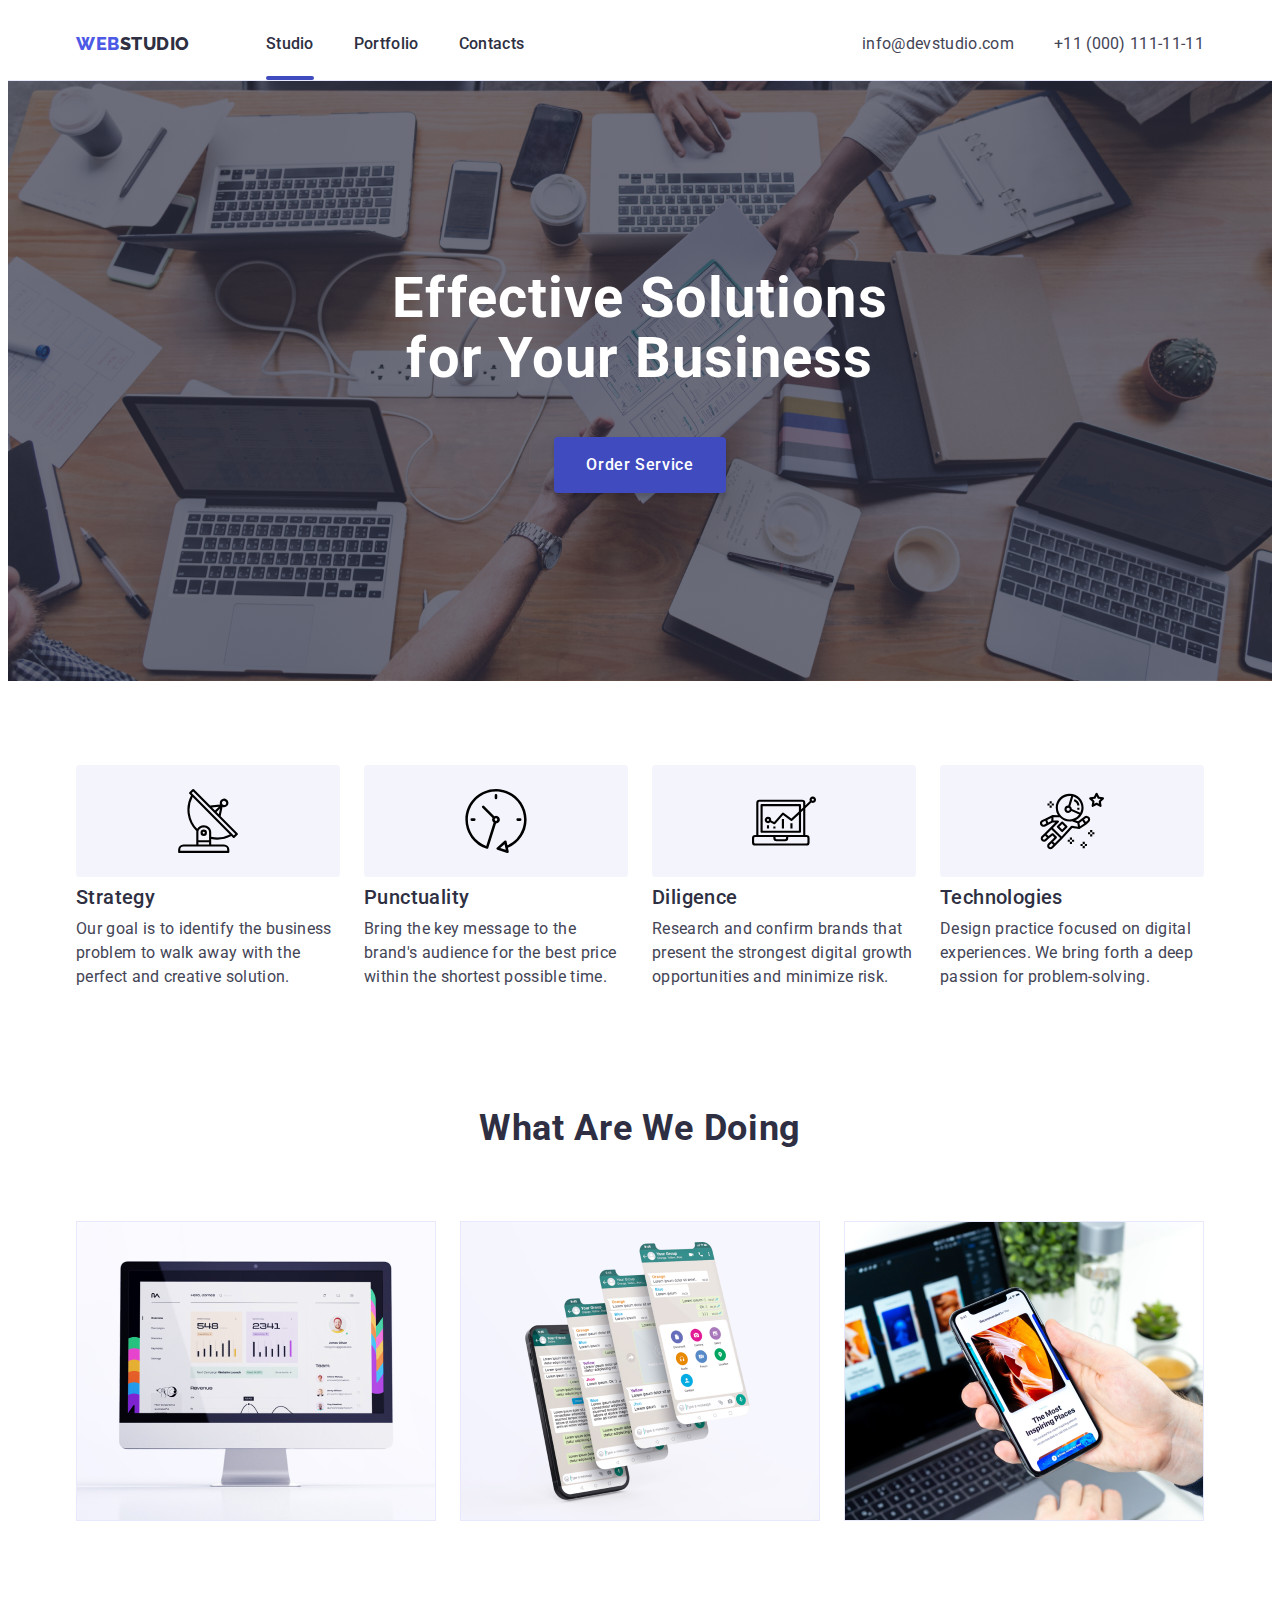
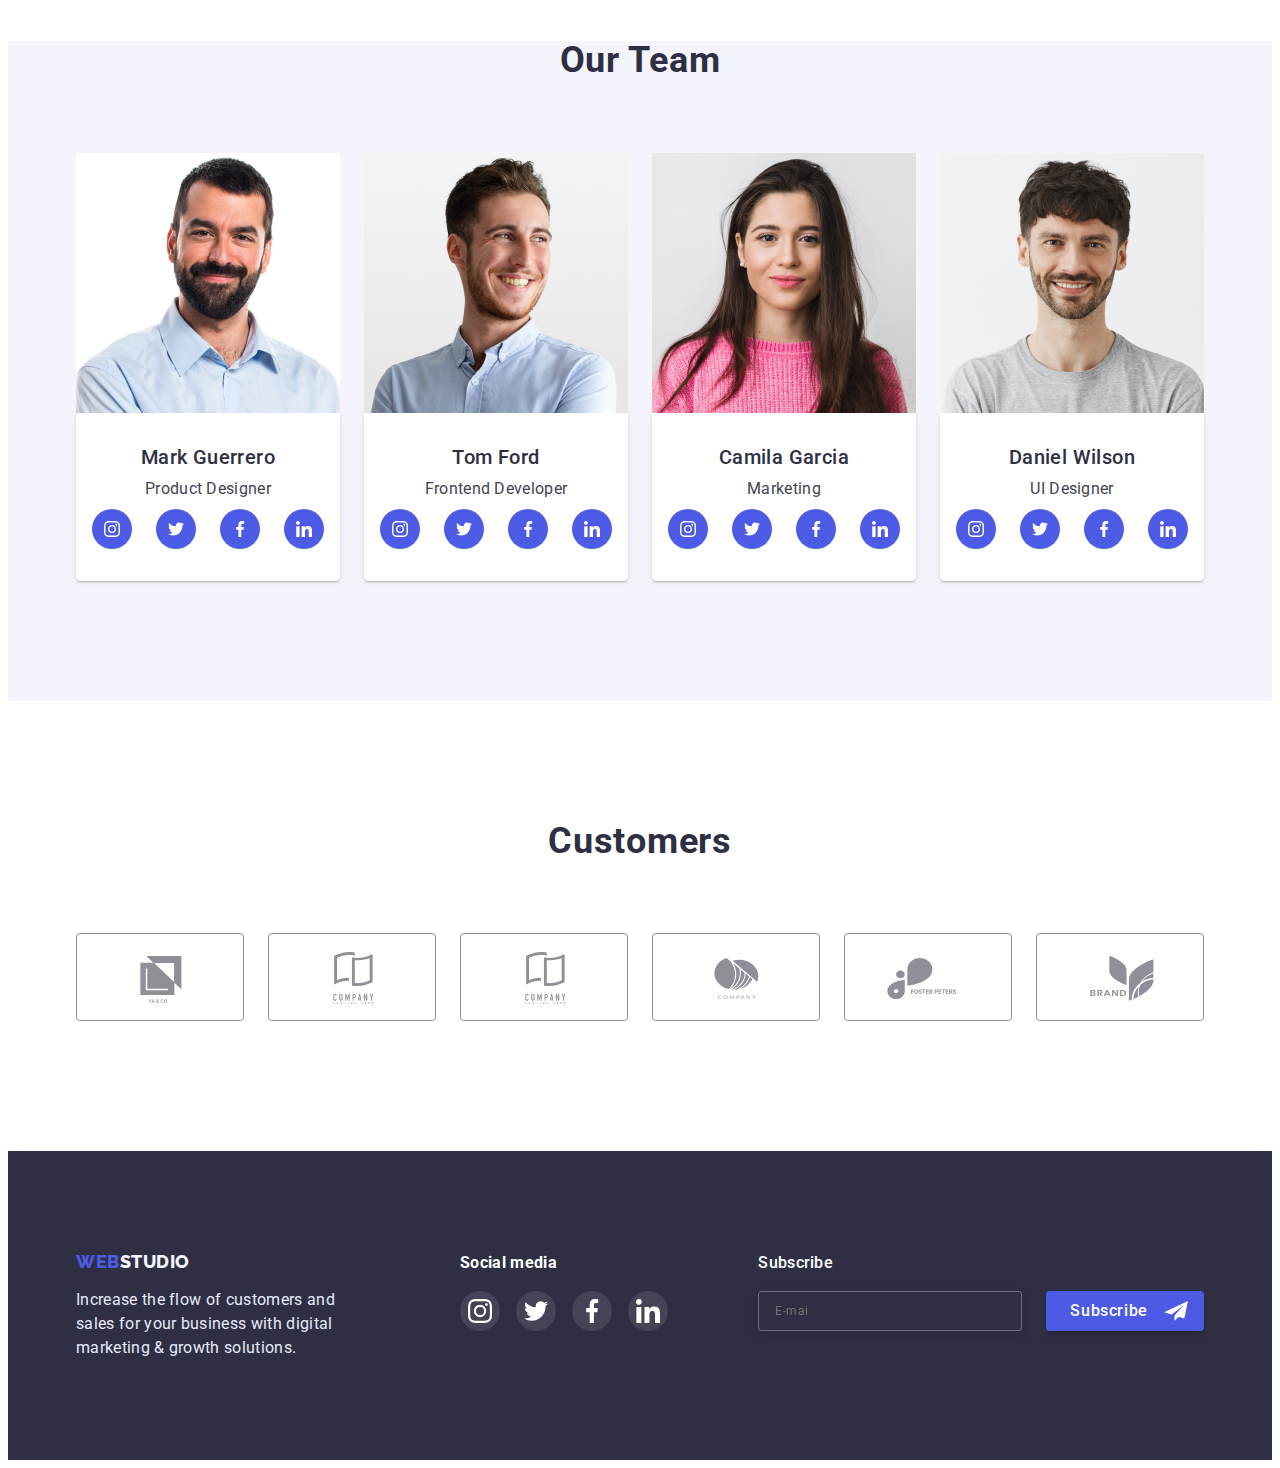
==== commit aec22847: "5" ====
--- a/index.html
+++ b/index.html
@@ -16,7 +16,6 @@
   <link rel="stylesheet" href="./css/styles.css" />
 </head>
 
-
 <body class="page">
   <!--Шапка сайту -->
   <header class="page-header link">
@@ -30,7 +29,7 @@
           <li class="site-nav-contacts active">
             <a class="pages-studio link" href="./index.html">Studio</a>
           </li>
-          <li class="site-nav-contacts ">
+          <li class="site-nav-contacts">
             <a class="pages-portfolio link" href="./portfolio.html">Portfolio</a>
           </li>
           <li class="site-nav-contacts">
@@ -55,7 +54,9 @@
     <section class="hero-index">
       <div class="container hero-wrap">
         <h1 class="title">Effective Solutions for Your Business</h1>
-        <button class="order-service btn" data-modal-open type="button">Order Service</button>
+        <button class="order-service btn" data-modal-open type="button">
+          Order Service
+        </button>
       </div>
     </section>
     <section>
@@ -391,73 +392,79 @@
           </li>
         </ul>
       </div>
-      <div class="modal-mail">
-        <ul class="list">
-          <form>
-          <label>
-            <span class="modal-label-text-footer">Subscribe</span>
-             <div class="footer-mail">
-               <input class="modal-input-footer" name="user-email" type="email"  placeholder="E-mail" required/>
-               <button class="submit-footer btn" type="email">Subscribe
-               <svg class="modal-input-icon-footer" width="18" height="24">
-                <use href="./images/icons.svg#icon-Frame-3"></use>
-               </svg>
-               </button> 
-             </div>
-         </label>
+      <div class="modal-mail list">
+        <p class="modal-label-text-footer">Subscribe</p>
+        <form class="modal-flex">
+            <label>
+                <input type="text" name="user-email" 
+                placeholder="E-mail" 
+                class="modal-input-footer" 
+                required>
+            </label>
+            <button type="submit" class="submit-footer btn">Subscribe
+                <svg class="modal-input-icon-footer" width="24" height="24">
+                    <use href="./images/icons.svg#icon-Frame-3"></use>
+                </svg>
+            </button>
         </form>
-        </ul>
-      </div>
+     </div>
     </div>
   </footer>
   <div class="backdrop is-hidden" data-modal>
     <div class="modal">
       <button class="modal-close" type="button" data-modal-close>
         <svg class="close-modal-svg" width="8" height="8">
-          <use href="./images/symbol-defs.svg#icon-cross">
-          </use>
+          <use href="./images/symbol-defs.svg#icon-cross"></use>
         </svg>
       </button>
-      <p class="modal-title" title="Modal title">Leave your contacts and we will call you back</p>
+      <p class="modal-title" title="Modal title">
+        Leave your contacts and we will call you back
+      </p>
       <form class="modal-form">
-        <label>
-          <span class="modal-label-text">Name</span>
-          <input class="modal-input" name="user-name" type="text" placeholder="Name" required />
-          <svg class="modal-input-icon" width="18" height="24">
-            <use href="./images/icons.svg#icon-person-black-18dp-1"></use>
-          </svg>
-        </label>
         <div class="modal-field">
-          <label class="modal-label-text" for="user-phone">Phone</label>
-          <div class="input-wrap">
-            <input class="modal-input" id="user-phone" name="user-phone" type="tel" title="+380 (00) 000-00-00"
-              placeholder="+380 (00) 000-00-00" required />
+          <label class="modal-label" for="user-name">Name</label>
+          <div class="modal-input-wrap">
+            <input class="modal-input" id="user-name" name="user-name" type="text" />
+            <svg class="modal-input-icon" width="18" height="24">
+              <use href="./images/icons.svg#icon-person-black-18dp-1"></use>
+            </svg>
+          </div>
+        </div>
+        <div class="modal-field">
+          <label class="modal-label" for="user-phone">Phone</label>
+          <div class="modal-input-wrap">
+            <input class="modal-input" id="user-phone" name="user-phone" type="tel" title="+380 (00) 000-00-00" />
             <svg class="modal-input-icon" width="18" height="24">
               <use href="./images/icons.svg#icon-phone-black-18dp-1"></use>
             </svg>
           </div>
         </div>
-        <p class="error">error</p>
-        <span class="modal-label-text">Email</span>
-        <input class="modal-input" name="user-email" type="email" placeholder="Enter your email" />
-        <svg class="modal-input-icon" width="18" height="24">
-          <use href="./images/icons.svg#icon-email-black-18dp-1"></use>
-        </svg>
-        <p class="error">error</p>
         <div class="modal-field">
-          <label class="modal-label-text" for="user-comment">Comment</label>
-          <textarea class="modal-textarea" id="user-comment" name="user-comment" placeholder="Text input"></textarea>
+          <label class="modal-label" for="user-email">Email</label>
+          <div class="modal-input-wrap">
+            <input class="modal-input" id="user-email" name="user-email" type="email" />
+            <svg class="modal-input-icon" width="18" height="24">
+              <use href="./images/icons.svg#icon-email-black-18dp-1"></use>
+            </svg>
+          </div>
+        </div>
+        <div class="modal-field">
+          <label class="modal-label" for="user-comment">Comment</label>
+          <div class="modal-input-wrap">
+            <textarea class="modal-textarea" id="user-comment" name="user-comment"></textarea>
+          </div>
+        </div>
+        <div class="modal-field">
           <div class="modal-contrakt">
-            <svg class="modal-input-icon-contrakt" width="18" height="24">
-              <use href="./images/icons.svg#icon-Checkbox"></use>
-            </svg>
-            <p class="checkbox">I accept the terms and conditions of the <span class="kontrakt">Privacy Policy</span>
-            </p>
+            <input class="modal-check visually-hidden" id="privacy" name="user-privacy" type="checkbox" value="true" />
+            <label class="check-text" for="privacy">I accept the terms and conditions of the
+              <a class="checkbox" href="">Privacy Policy</a>
+            </label>
           </div>
         </div>
         <button class="submit btn" type="submit">Send</button>
-     </form>
-  </div>
+      </form>
+    </div>
   </div>
   <script src="./js/modal.js"></script>
 </body>
--- a/css/styles.css
+++ b/css/styles.css
@@ -46,7 +46,19 @@
   background-color: white;
 }
 
-
+.visually-hidden {
+  position: absolute;
+  width: 1px;
+  height: 1px;
+  margin: -1px;
+  border: 0;
+  padding: 0;
+  
+  white-space: nowrap;
+  clip-path: inset(100%);
+  clip: rect(0 0 0 0);
+  overflow: hidden;
+}
 
 /* index */
 .page {
@@ -665,7 +677,7 @@
 
 }
 .modal-mail{
-  margin-left: 80px;
+  margin-left: auto;
 }
 
 .pages-studio,
@@ -945,7 +957,8 @@
 /* fbfb */
 .modal-field {
   margin-bottom: 10px;
-  padding-top: 8px;
+  margin-top: 8px;
+  
 }
 .modal-field-con {
   display: flex;
@@ -982,7 +995,7 @@
 border-radius: 4px;
 width: 264px;
 height: 40px;
-margin-top: 16px;
+/* margin-top: 16px; */
 background: #2E2F42;
 color: rgba(255, 255, 255, 0.6);
 padding: 8px 212px 8px 16px;
@@ -1011,6 +1024,8 @@
 
 }
 .modal-input-icon-footer {
+width: 24px;
+height: 24px;
 
 }
 
@@ -1033,13 +1048,13 @@
   color: #4D5AE5;
 }
 
-.modal-input:not(:focus):not(:placeholder-shown):valid {
+/* .modal-input:not(:focus):not(:placeholder-shown):valid {
   background-color: hwb(120 0% 50% / 0.315);
 }
 
 .modal-input:not(:focus):not(:placeholder-shown):invalid {
   background-color: hwb(14 0% 50% / 0.315);
-}
+} */
 
 .error {
   display: none;
@@ -1067,20 +1082,7 @@
   outline: transparent;
 }
 .checkbox{
-  width: 338px;
-height: 16px;
-font-family: 'Roboto';
-font-style: normal;
-font-weight: 400;
-font-size: 12px;
-line-height: 16px;
-letter-spacing: 0.04em;
-color: #757575;
-flex: none;
-order: 1;
-flex-grow: 0;
-
-padding-left: 8px;
+
 }
 .footer-mail {
   display: flex;
@@ -1106,19 +1108,27 @@
   
   }
 .submit-footer { 
-  display: flex;
-flex-direction: row;
-justify-content: center;
+margin-left: 24px;
+font-style: normal;
+font-weight: 500;
+font-size: 16px;
+line-height: 1.5;
+letter-spacing: 0.04em;
+color: #ffffff;
+cursor: pointer;
+display: flex;
 align-items: center;
-padding: 8px 24px;
+text-align: center;
+/* width: 165px;
+height: 40px; */
+padding: 8px 16px 8px 24px;
+padding-left: 24px;
 gap: 16px;
-width: 165px;
-height: 40px;
-background: #4D5AE5;
+background-color: #4D5AE5;
+box-shadow: 0px 4px 4px rgb(0 0 0 / 15%);
 border-radius: 4px;
-margin-top: 15px;
-margin-left:24px;
-padding: 8px 16px 8px 24px;
+border: none;
+transition: background-color 250ms cubic-bezier(0.4, 0, 0.2, 1);
 }
 .kontrakt{
   font-family: 'Roboto';
@@ -1161,5 +1171,50 @@
 line-height: 24px;
 letter-spacing: 0.02em;
 color: #FFFFFF;
-padding-bottom: 16px;
+margin-bottom: 16px;
+}
+.check-text{
+display: flex;
+height: 16px;
+font-family: 'Roboto';
+font-style: normal;
+font-weight: 400;
+font-size: 12px;
+line-height: 16px;
+letter-spacing: 0.04em;
+color: #757575;
+flex: none;
+order: 1;
+flex-grow: 0;
+gap: 8px;
+}
+.check-text::before {
+content:'' ;
+width: 16px;
+height: 16px;
+border: 1.25px solid #2E2F42;
+border-radius: 2px;
+display: block;
+}
+.modal-check{
+  transition: background-color 9000ms cubic-bezier(0.4, 0, 0.2, 1), fill 250ms cubic-bezier(0.4, 0, 0.2, 1);
+}
+.modal-flex{
+  display: flex;
+
+}
+.modal-check:checked + .check-text::before {
+background-color: #404BBF;
+border: none;
+background-image: url(../images/Vector1.svg);
+background-repeat: no-repeat;
+background-position: center;
+}
+.modal-check:focus + .check-text::before {
+  border-color: #404BBF;
+ 
+
+  }
+.checkbox{
+  color: #4D5AE5;
 }